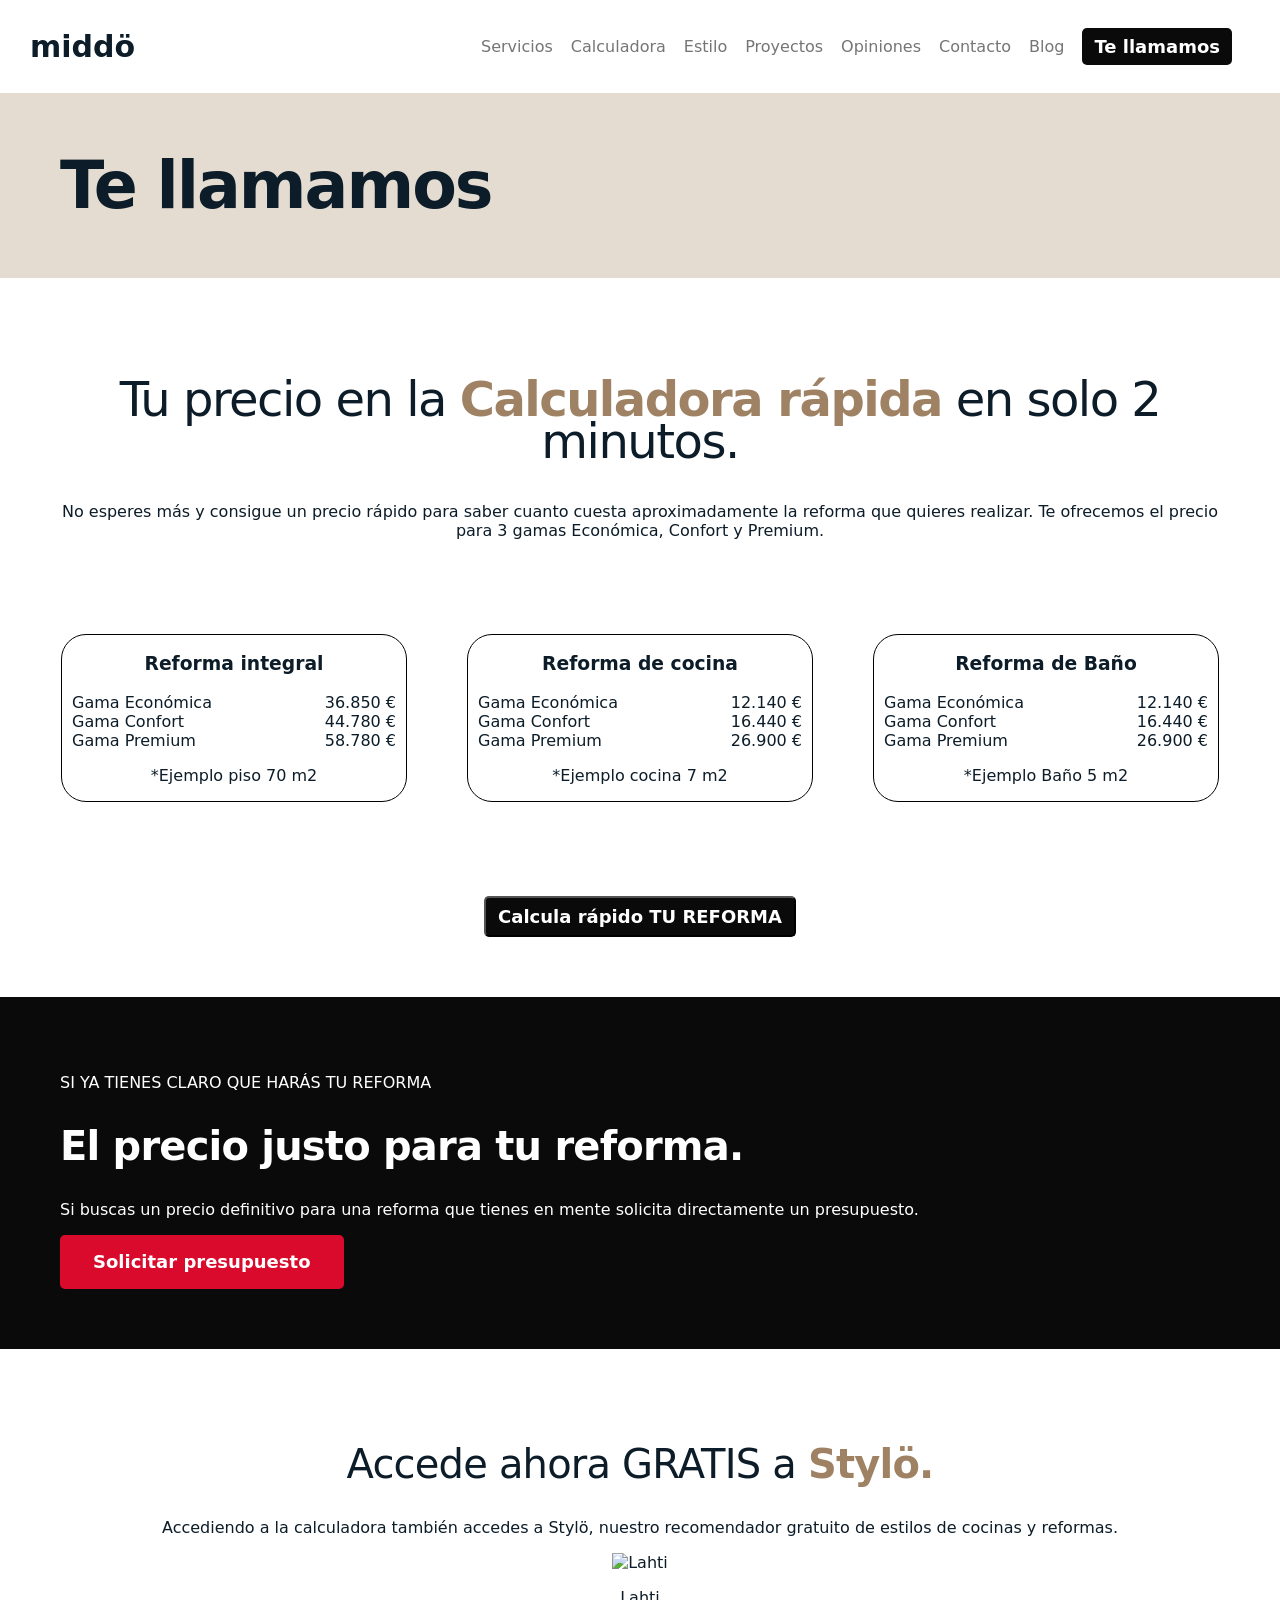
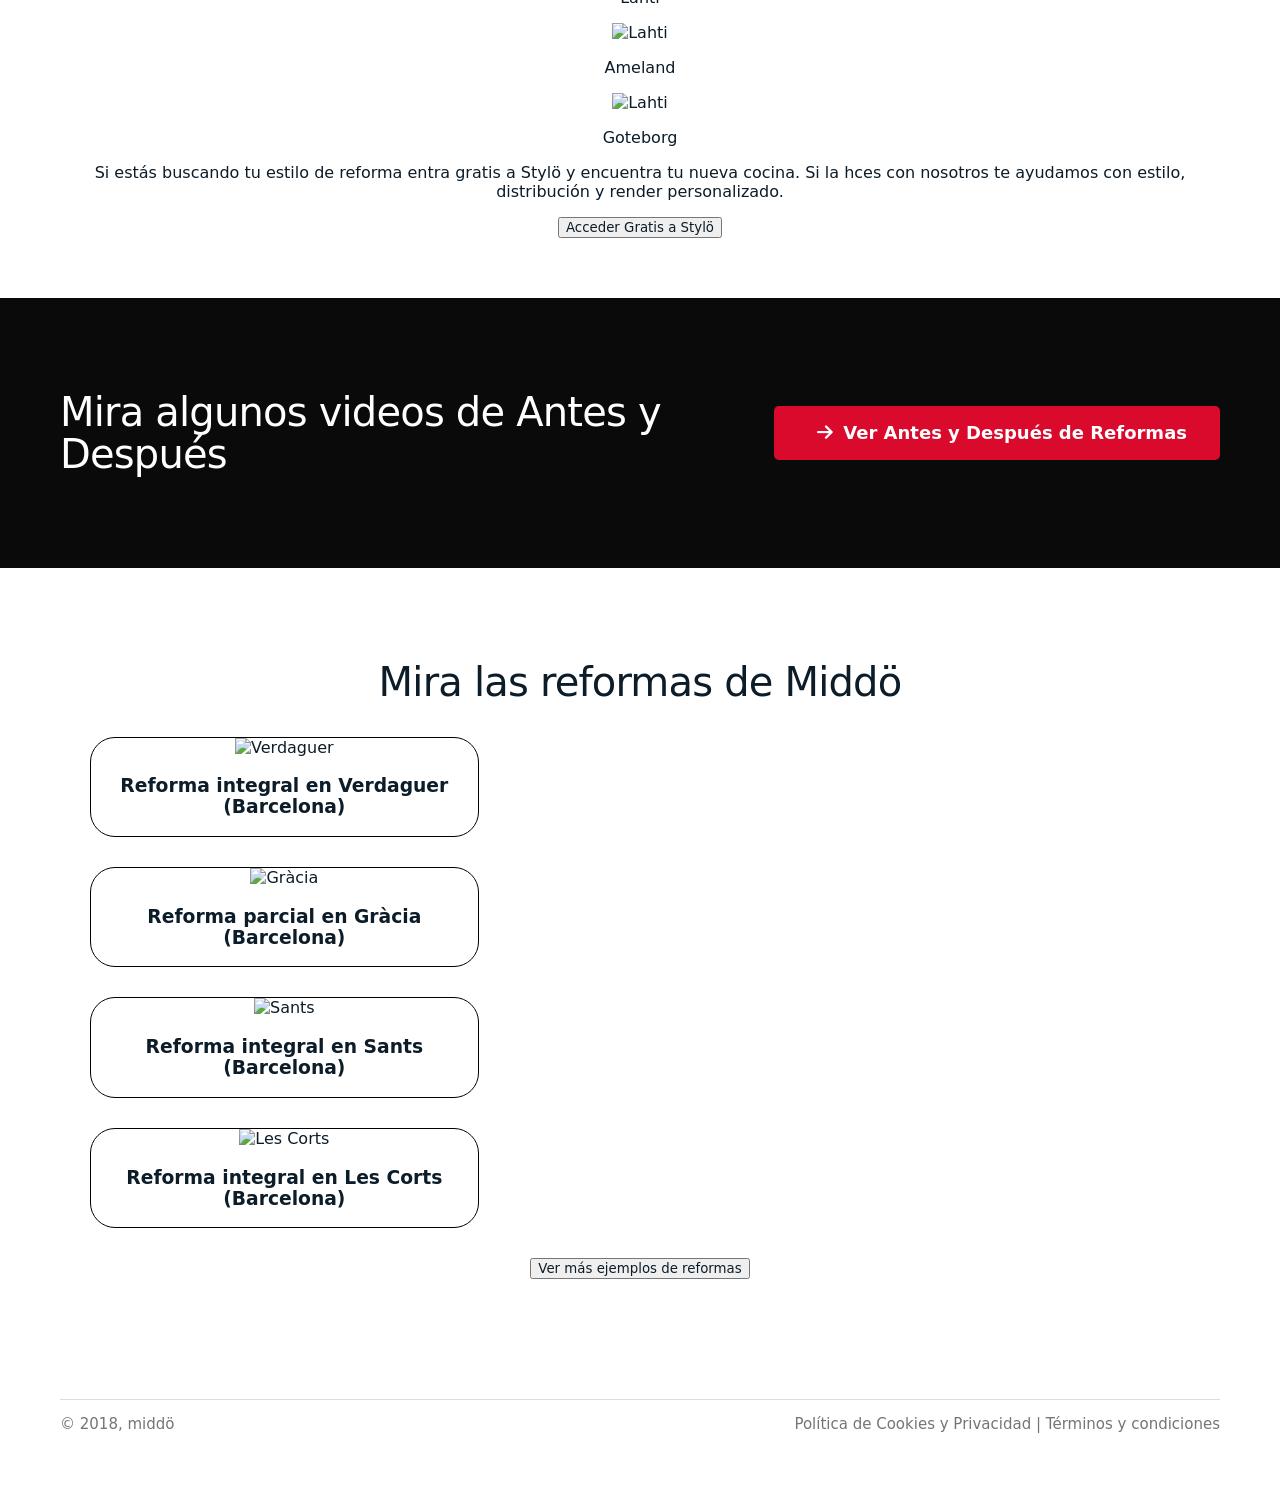
==== tellamamos.html @ 86a3809a "Commit 3" ====
<!DOCTYPE html>
<html lang="en">

<head>
    <meta charset="UTF-8">
    <meta name="viewport" content="width=device-width, initial-scale=1.0">
    <title>Middö</title>

    <link rel="stylesheet" href="https://cdnjs.cloudflare.com/ajax/libs/font-awesome/6.7.2/css/all.min.css">

    <link rel="stylesheet" href="style.css">

</head>

<body>
    <div id="popup" class="popup hidden">
        <div class="popup-content">
            <h5>Recibe ahora por mensaje acceso a Calculadora <span>Rápida</span></h5>
            
                <form>
                    <input type="text" placeholder="Nombre">
                    <input type="text" placeholder="Teléfono">
                    <select name="" id="" >
                        <option value="adsf">Selecciona tipo de reforma</option>
                        <option value="adsf">Selecciona tipo de reforma</option>
                        <option value="adsf">Selecciona tipo de reforma</option>
                    </select>
                    <select name="" id="" >
                        <option value="adsf">Previsión de reforma</option>
                        <option value="adsf">Selecciona tipo de reforma</option>
                        <option value="adsf">Selecciona tipo de reforma</option>
                    </select>
                    <select name="" id="" >
                        <option value="adsf">Provincia de la reforma</option>
                        <option value="adsf">Selecciona tipo de reforma</option>
                        <option value="adsf">Selecciona tipo de reforma</option>
                    </select>
                    <input type="text" placeholder="Teléfono">
                    <select name="" id="" >
                        <option value="adsf">Selecciona tipo de reforma</option>
                        <option value="adsf">Selecciona tipo de reforma</option>
                        <option value="adsf">Selecciona tipo de reforma</option>
                    </select>
                    <select name="" id="" >
                        <option value="adsf">Selecciona tipo de reforma</option>
                        <option value="adsf">Selecciona tipo de reforma</option>
                        <option value="adsf">Selecciona tipo de reforma</option>
                    </select>
                </form>
            
            <div class="checkbox">
                <input type="checkbox" name="politica" id="" value=""><label for="politica">Acepto la política de privacidad</label>
            </div>
            <button class="btn btn-red">Acceder a calculadora</button>
        </div>
    </div>
    <header>
        <div class="desktop">
            <a href="/index.html">middö</a>
            <div class="nav">
                <nav>
                    <ul>
                        <li>Servicios</li>
                        <li >Calculadora</li>
                        <li>Estilo</li>
                        <li>Proyectos</li>
                        <li>Opiniones</li>
                        <li>Contacto</li>
                        <li>Blog</li>
                    </ul>
                </nav>
                <a class="btn btn-nav" href="tellamamos.html">Te llamamos</a>
            </div>
        </div>
        <div class="mobile">
            <i class="fa-solid fa-bars"></i>
            <a href="#">middö</a>
            <div class="nav">
                <a class="btn">Te llamamos</a>
            </div>
        </div>
    </header>
    <main>
        <section id="titulo" class="contenido">
            <h1>Te llamamos</h1>
        </section>

        <section class="contenido calculadora">
            <h2>Tu precio en la <span>Calculadora rápida</span> en solo 2 minutos.</h2>
            <p>No esperes más y consigue un precio rápido para saber cuanto cuesta aproximadamente la reforma que
                quieres realizar. Te ofrecemos el precio para 3 gamas Económica, Confort y Premium.</p>

            <!-- Tarjetas originales son una imagen -->
            <div class="cards">
                <div class="card-reforma">
                    <h3>Reforma integral</h3>
                    <div class="row">
                        <div class="col">Gama Económica</div>
                        <div class="col">36.850 €</div>
                    </div>
                    <div class="row">
                        <div class="col">Gama Confort</div>
                        <div class="col">44.780 €</div>
                    </div>
                    <div class="row">
                        <div class="col">Gama Premium</div>
                        <div class="col">58.780 €</div>
                    </div>
                    <p>*Ejemplo piso 70 m2</p>
                </div>

                <div class="card-reforma">
                    <h3>Reforma de cocina</h3>
                    <div class="row">
                        <div class="col">Gama Económica</div>
                        <div class="col">12.140 €</div>
                    </div>
                    <div class="row">
                        <div class="col">Gama Confort</div>
                        <div class="col">16.440 €</div>
                    </div>
                    <div class="row">
                        <div class="col">Gama Premium</div>
                        <div class="col">26.900 €</div>
                    </div>
                    <p>*Ejemplo cocina 7 m2</p>
                </div>

                <div class="card-reforma">
                    <h3>Reforma de Baño</h3>
                    <div class="row">
                        <div class="col">Gama Económica</div>
                        <div class="col">12.140 €</div>
                    </div>
                    <div class="row">
                        <div class="col">Gama Confort</div>
                        <div class="col">16.440 €</div>
                    </div>
                    <div class="row">
                        <div class="col">Gama Premium</div>
                        <div class="col">26.900 €</div>
                    </div>
                    <p>*Ejemplo Baño 5 m2</p>
                </div>
            </div>
            <button id="calculadora" class="btn" onclick="calcularReforma()">Calcula rápido TU REFORMA</button>
            <script>
                const popup = document.getElementById('popup');
                const btnCalculadora = document.getElementById('calculadora');

                btnCalculadora.addEventListener('click', () => {
                    popup.classList.remove('hidden');
                });

                popup.addEventListener( 'click', (event) => {
                    if (event.target === popup) {
                        popup.classList.add('hidden');
                    }
                });
            </script>
        </section>

        <section class="contenido presupuesto">
            <div class="precio-justo">
                <p>SI YA TIENES CLARO QUE HARÁS TU REFORMA</p>
                <h2>El precio justo para tu reforma.</h2>
            </div>
            <div class="solicitar-presupuesto">
                <p>Si buscas un precio definitivo para una reforma que tienes en mente solicita directamente un
                    presupuesto.</p>
                <button class="btn btn-red">Solicitar presupuesto</button>
            </div>
        </section>
        <section class="contenido acceso-stylo">
            <h2>Accede ahora GRATIS a <span>Stylö.</span></h2>

            <p>Accediendo a la calculadora también accedes a Stylö, nuestro recomendador gratuito de estilos de cocinas
                y reformas.</p>

            <div class="list-cards-stylo">
                <div class="card-stylo">
                    <img src="img.jpg" alt="Lahti">
                    <p>Lahti</p>
                </div>
                <div class="card-img-stylo">
                    <img src="img.jpg" alt="Lahti">
                    <p>Ameland</p>
                </div>
                <div class="card-img-stylo">
                    <img src="img.jpg" alt="Lahti">
                    <p>Goteborg</p>
                </div>
            </div>

            <p>Si estás buscando tu estilo de reforma entra gratis a Stylö y encuentra tu nueva cocina. Si la hces con
                nosotros te ayudamos con estilo, distribución y render personalizado.</p>

            <button>Acceder Gratis a Stylö</button>
        </section>

        <section class="contenido antes-despues">
            <h2>Mira algunos videos de Antes y Después</h2>
            <button class="btn btn-red"><i aria-hidden="true" class="fas fa-arrow-right"></i>Ver Antes y Después de Reformas</button>
        </section>

        <section class="contenido reformas-middo">
            <h2>Mira las reformas de Middö</h2>
            <div class="list-cards-reformas">
                <div class="card-reforma">
                    <img src="img.jpg" alt="Verdaguer">
                    <h3>Reforma integral en Verdaguer (Barcelona)</h3>
                </div>
                <div class="card-reforma">
                    <img src="img.jpg" alt="Gràcia">
                    <h3>Reforma parcial en Gràcia (Barcelona)</h3>
                </div>
                <div class="card-reforma">
                    <img src="img.jpg" alt="Sants">
                    <h3>Reforma integral en Sants (Barcelona)</h3>
                </div>
                <div class="card-reforma">
                    <img src="img.jpg" alt="Les Corts">
                    <h3>Reforma integral en Les Corts (Barcelona)</h3>
                </div>
            </div>
            <button>Ver más ejemplos de reformas</button>
        </section>
    </main>
    <footer class="contenido">
        <div class="site-footer">
            <p>&copy; 2018, middö</p>
            <p><a href="#">Política de Cookies y Privacidad</a> | <a href="#">Términos y condiciones</a></p>
        </div>
    </footer>
</body>

</html>
---- style.css ----
* {
    font-family: "Space Grotesk Bold", system-ui, -apple-system, BlinkMacSystemFont, 'Segoe UI', Roboto, Oxygen, Ubuntu, Cantarell, 'Open Sans', 'Helvetica Neue', sans-serif;
    animation: ale 0s;
    color: #0c1c28;
}

body {
    margin: 0 auto;
}

.contenido {
    padding: 20px;
    box-sizing: border-box;
    text-align: center;
}


header .mobile {
    display: none;
}

header .desktop {
    display: flex;
    text-align: center;
    align-items: center;
    justify-content: space-between;
    margin: 10px 30px;
}



a {
    font-family: "Space Grotesk Bold", system-ui, -apple-system, BlinkMacSystemFont, 'Segoe UI', Roboto, Oxygen, Ubuntu, Cantarell, 'Open Sans', 'Helvetica Neue', sans-serif;
    text-decoration: none;
    font-weight: 700;
    font-size: 30px;
}

nav {
    display: flex;
}

.nav {
    display: flex;
    text-align: center;
    align-items: center;
    justify-content: left;
    margin: 0;
}

.btn {
    background-color: #0a0a0a;
    color: #FFFFFF;
    min-height: 20px;
    border-radius: 5px;
    text-align: center;
    padding: 8px 12px;
    font-size: 18px;
    display: inline-block;
    font-weight: 700;
}

.btn-nav {
    margin: 18px;
}

.btn-red {
    max-width: 100%;
    background-color: #d90a2c;
    border: #d90a2c solid;
    padding: 15px 30px;
    display: inline-block;
    line-height: 1;
    white-space: nowrap;
}

#titulo {
    background-color: #e4dcd1;
    text-align: left;
    overflow: hidden;
}

#titulo p {
    margin: 5px;

    animation: encabezado 2s;
}

h1 {
    font-size: 65px;
    line-height: 65px;
    letter-spacing: -2px;
    font-weight: 700;
    margin: 0 auto;

    animation: encabezado 2s;
}

h2 {
    font-size: 40px;
    line-height: 42px;
    letter-spacing: -0.8px;
    font-weight: 400;
}

h5 {
    font-size: 16px;
}

ul,
li {
    display: flex;
    gap: 18px;
    font-size: 16px;
    color: #0a0a0a;
    font-weight: 500;
}

span {
    color: #9f8264;
    font-weight: 700;
}

.calculadora {
    text-align: center;
}

.calculadora h2 {
    font-size: 3rem;
    text-align: center;
    font-weight: 400;
    letter-spacing: -1.5px;
}

.row {
    display: flex;
    justify-content: space-between;
    margin: 0 5vw;
}

.cards {
    display: flex;
    flex-direction: column;
}

.card-reforma {
    border: 1px solid black;
    border-radius: 25px;
    margin: 30px;
    text-align: center;
}

.card-reforma ul li {
    flex-wrap: wrap;
    list-style: none;
    font-weight: 10;
    margin: 0;
    padding: 0;
    flex: 0 0 50%;
    max-width: 50%;
}

.card-reforma ul li p {
    margin: 0;
    padding: 0;

}

.popup {
    position: fixed;
    inset: 0px;
    background-color: #00000099;
    backdrop-filter: blur(5px);

    display: flex;
    justify-content: center;
    align-items: center;

    z-index: 1;

}

.hidden {
    display: none;
}

.popup-content {
    background: #FFFFFF;
    padding: 20px;
    width: 250px;
}

form {
    display: flex;
    flex-wrap: wrap;
    gap: 10px;
}

input,
select {
    flex: 1 1 calc(50% - 10px);
    box-sizing: border-box;
    padding: 4px 12px;
}

.checkbox {
    margin: 10px 0;
}

.presupuesto {
    background-color: #0a0a0a;
    color: #FFFFFF !important;
    text-align: left;
}

.precio-justo p,
.solicitar-presupuesto p {
    color: #FFFFFF;
}

.precio-justo h2 {
    color: #FFFFFF;
    font-weight: 700;
}

.antes-despues {
    max-width: 100%;
    background-color: #0a0a0a;
    display: flex;
    justify-content: space-between;
    align-items: center;
    padding: 1rem;
}

.antes-despues h2 {
    color: #FFFFFF;
    text-align: left;

}

.antes-despues i {
    color: #FFFFFF;
    padding: 0 10px;
}

@keyframes ale {
    0% {
        opacity: 0;
    }
}

@keyframes encabezado {
    from {
        transform: translate(100%);
    }

    to {
        transform: translate(0%);
    }
}











/* ---  */
@media (max-width: 768px) {
    header .mobile {
        display: flex;
        text-align: center;
        align-items: center;
        justify-content: space-between;
        margin: 10px 30px;
    }

    header .desktop {
        display: none;
    }

    .antes-despues {
        flex-direction: column;
    }

    .antes-despues h2 {
        text-align: center;
    }

    .btn-red {
        white-space: wrap;
    }
}

@media (min-width: 768px) {

    nav li {
        color: #757575;
    }

    nav li:hover {
        color: #cbbba2;
        cursor: pointer;
    }

    .contenido {
        padding: 60px;
    }

    .popup-content {
        width: 600px;
    }

    .row {
        display: flex;
        justify-content: space-between;
        margin: 0;
    }

    .col {
        margin: 0 10px;
    }

    .cards {
        flex-direction: row;
        justify-content: center;
        margin: 5vw
    }

    .card-reforma {
        border: 1px solid black;
        border-radius: 25px;
        margin: 30px;
        text-align: center;
        flex: 0 0 33.333333%;
        max-width: 33.333333%;
    }

    footer .site-footer {
        display: flex;
        justify-content: space-between;
        align-items: center;
        border-top: #e4dcd1 solid 1px;
    }

    footer a,
    footer p {
        color: #757575;
        font-size: 15px;
        font-weight: 400;

        transition: .3s;
    }

    footer a:hover {
        color: #cbbba2;
    }
}
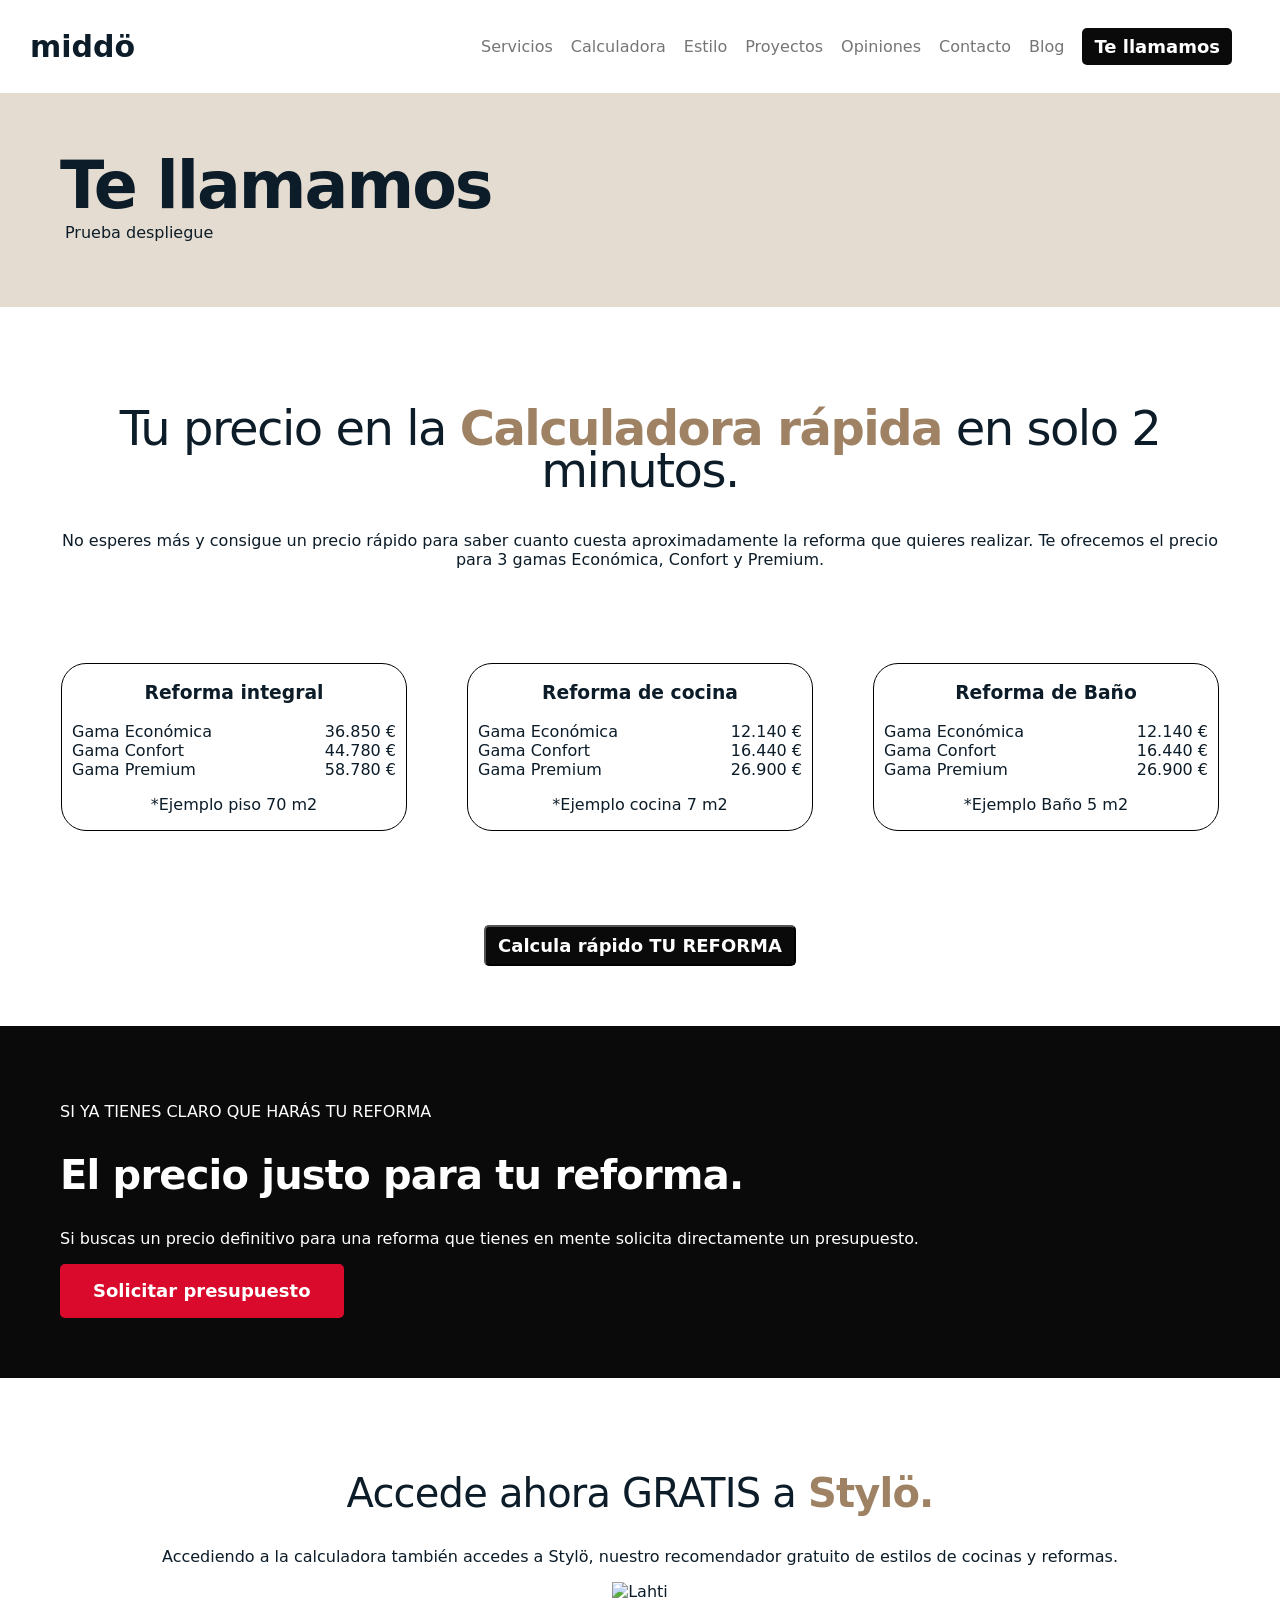
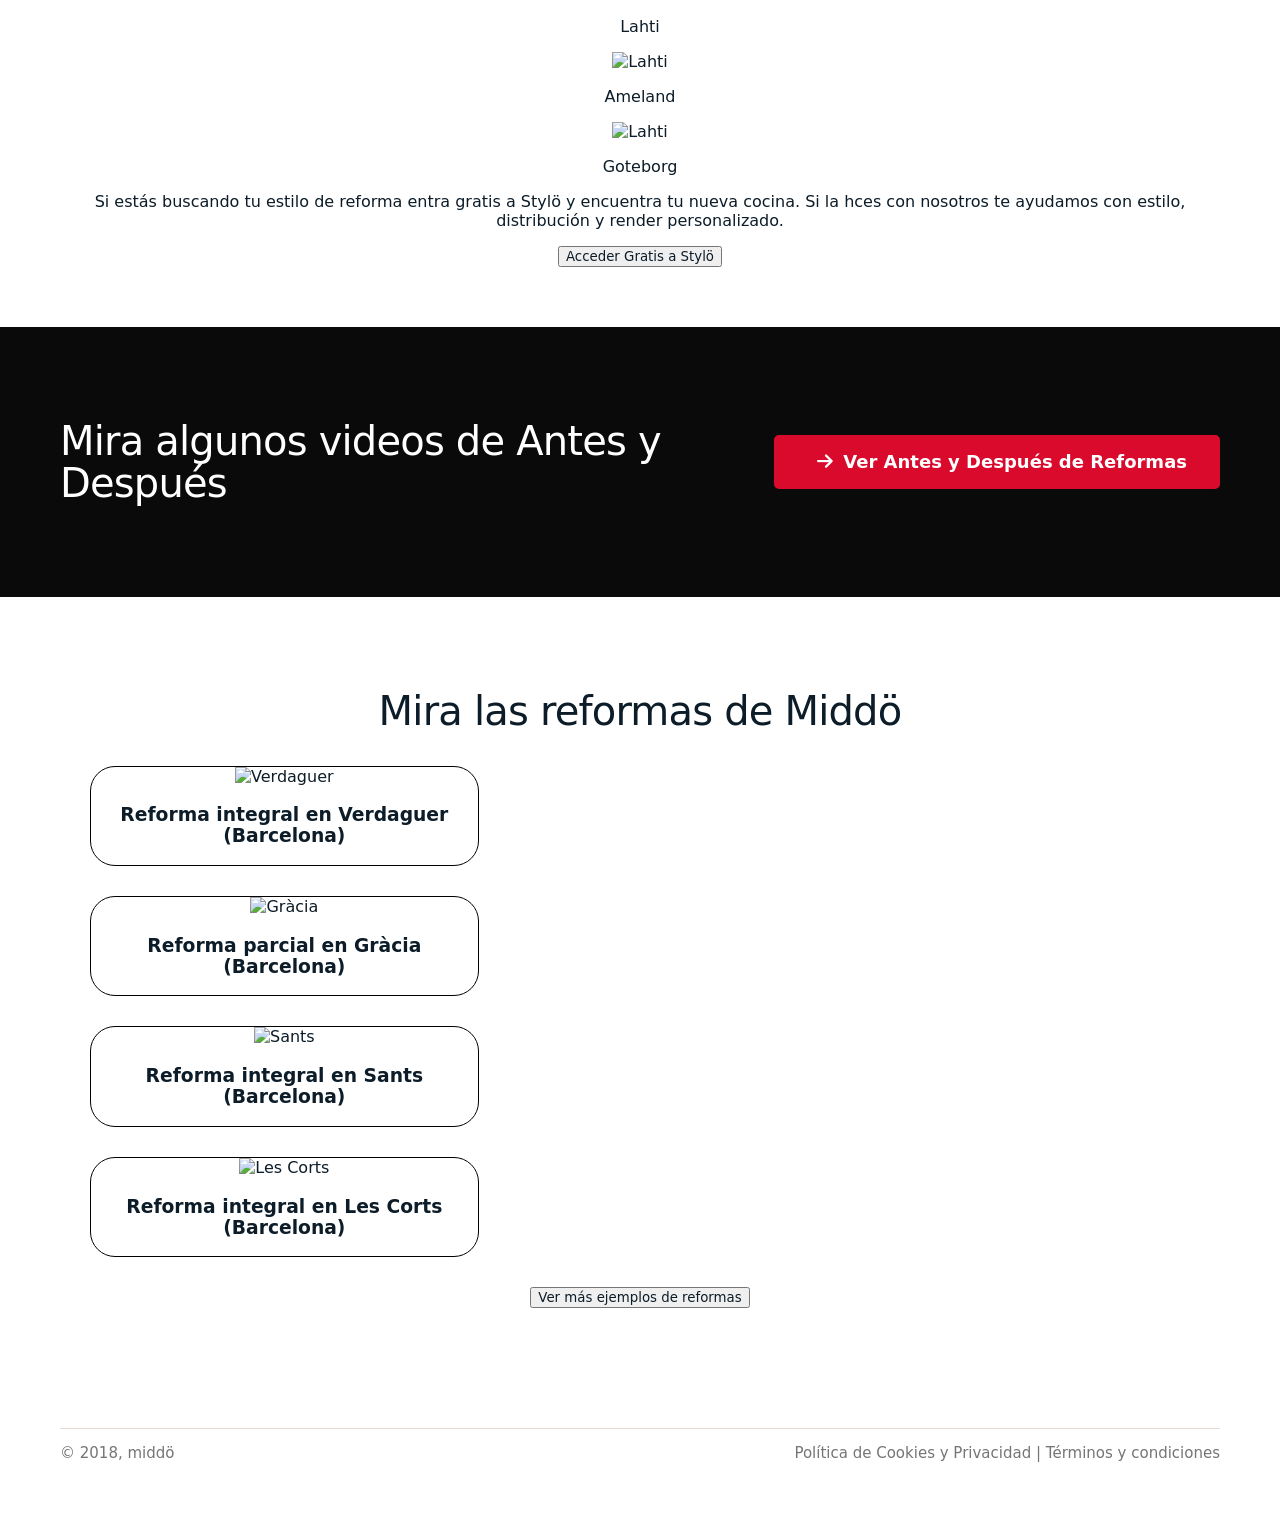
==== commit b01607b4: "Commit 4" ====
--- a/tellamamos.html
+++ b/tellamamos.html
@@ -83,6 +83,7 @@
     <main>
         <section id="titulo" class="contenido">
             <h1>Te llamamos</h1>
+            <p>Prueba despliegue</p>
         </section>
 
         <section class="contenido calculadora">
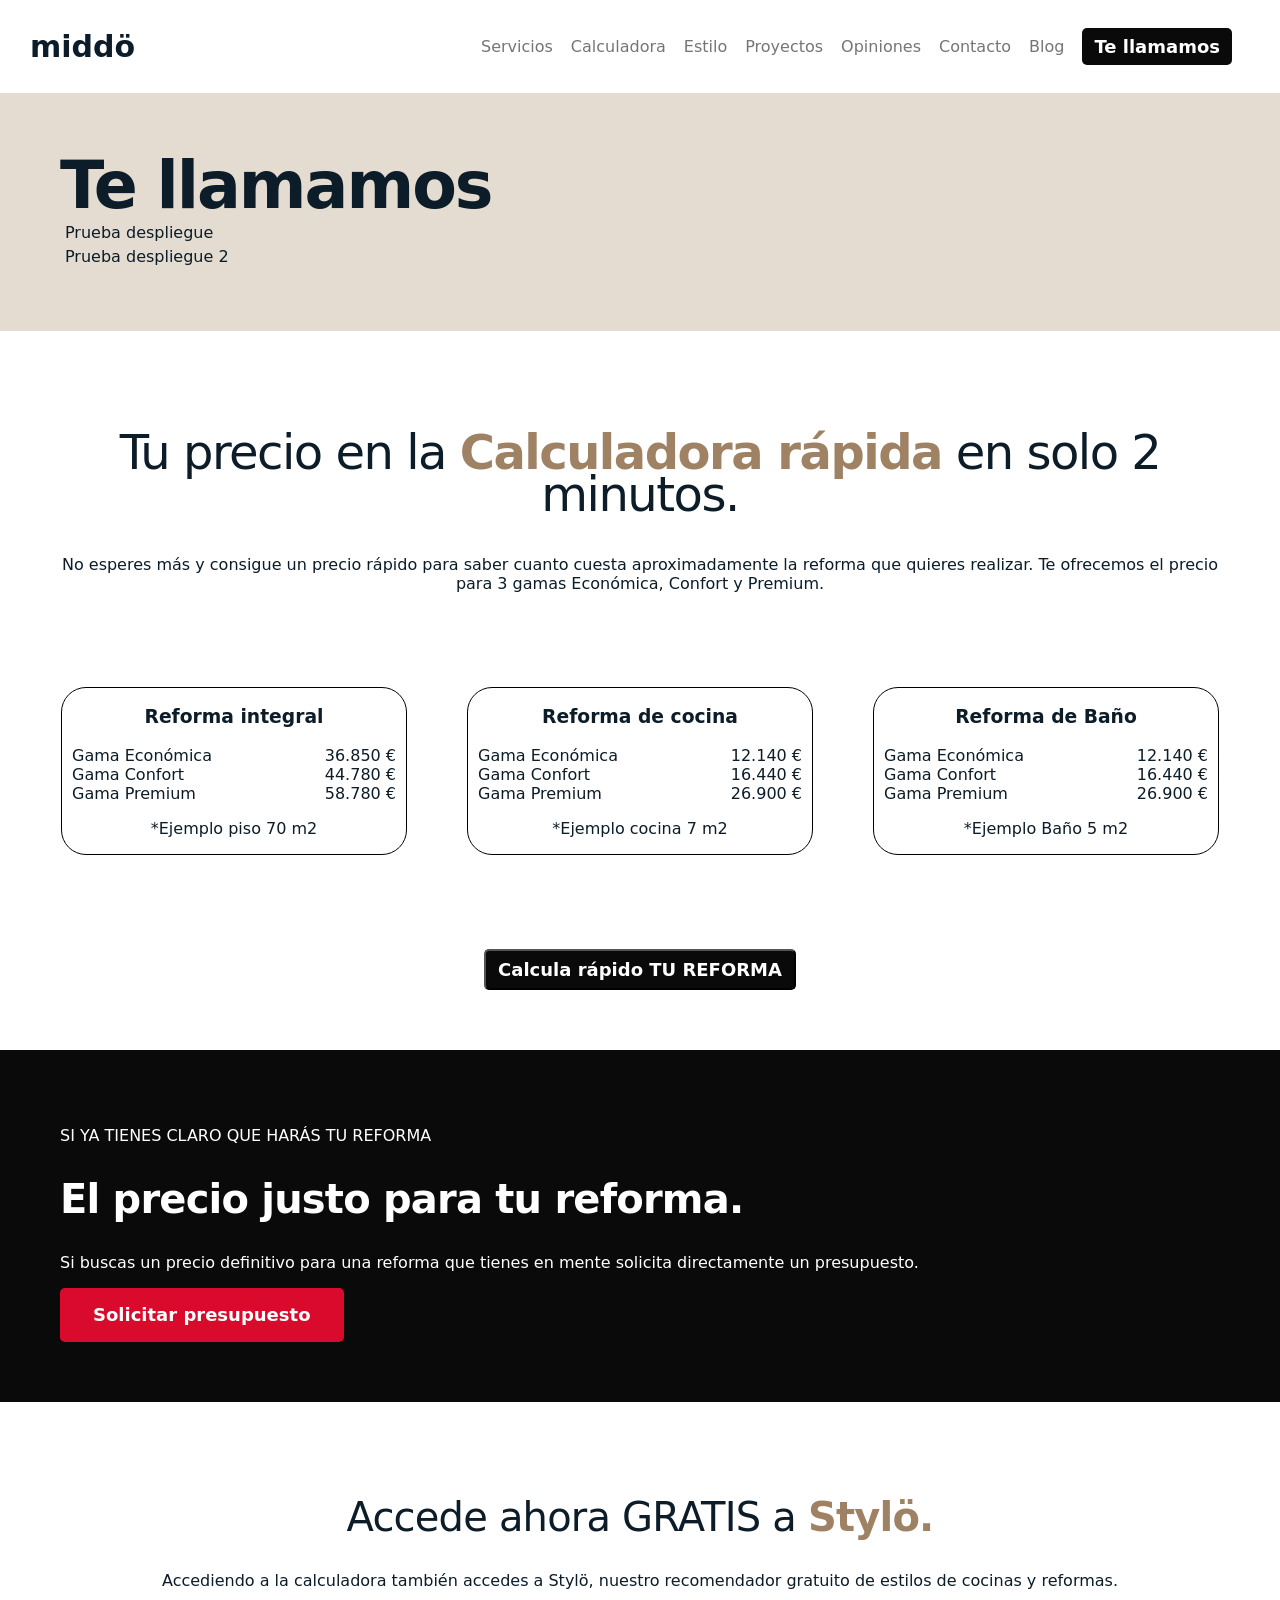
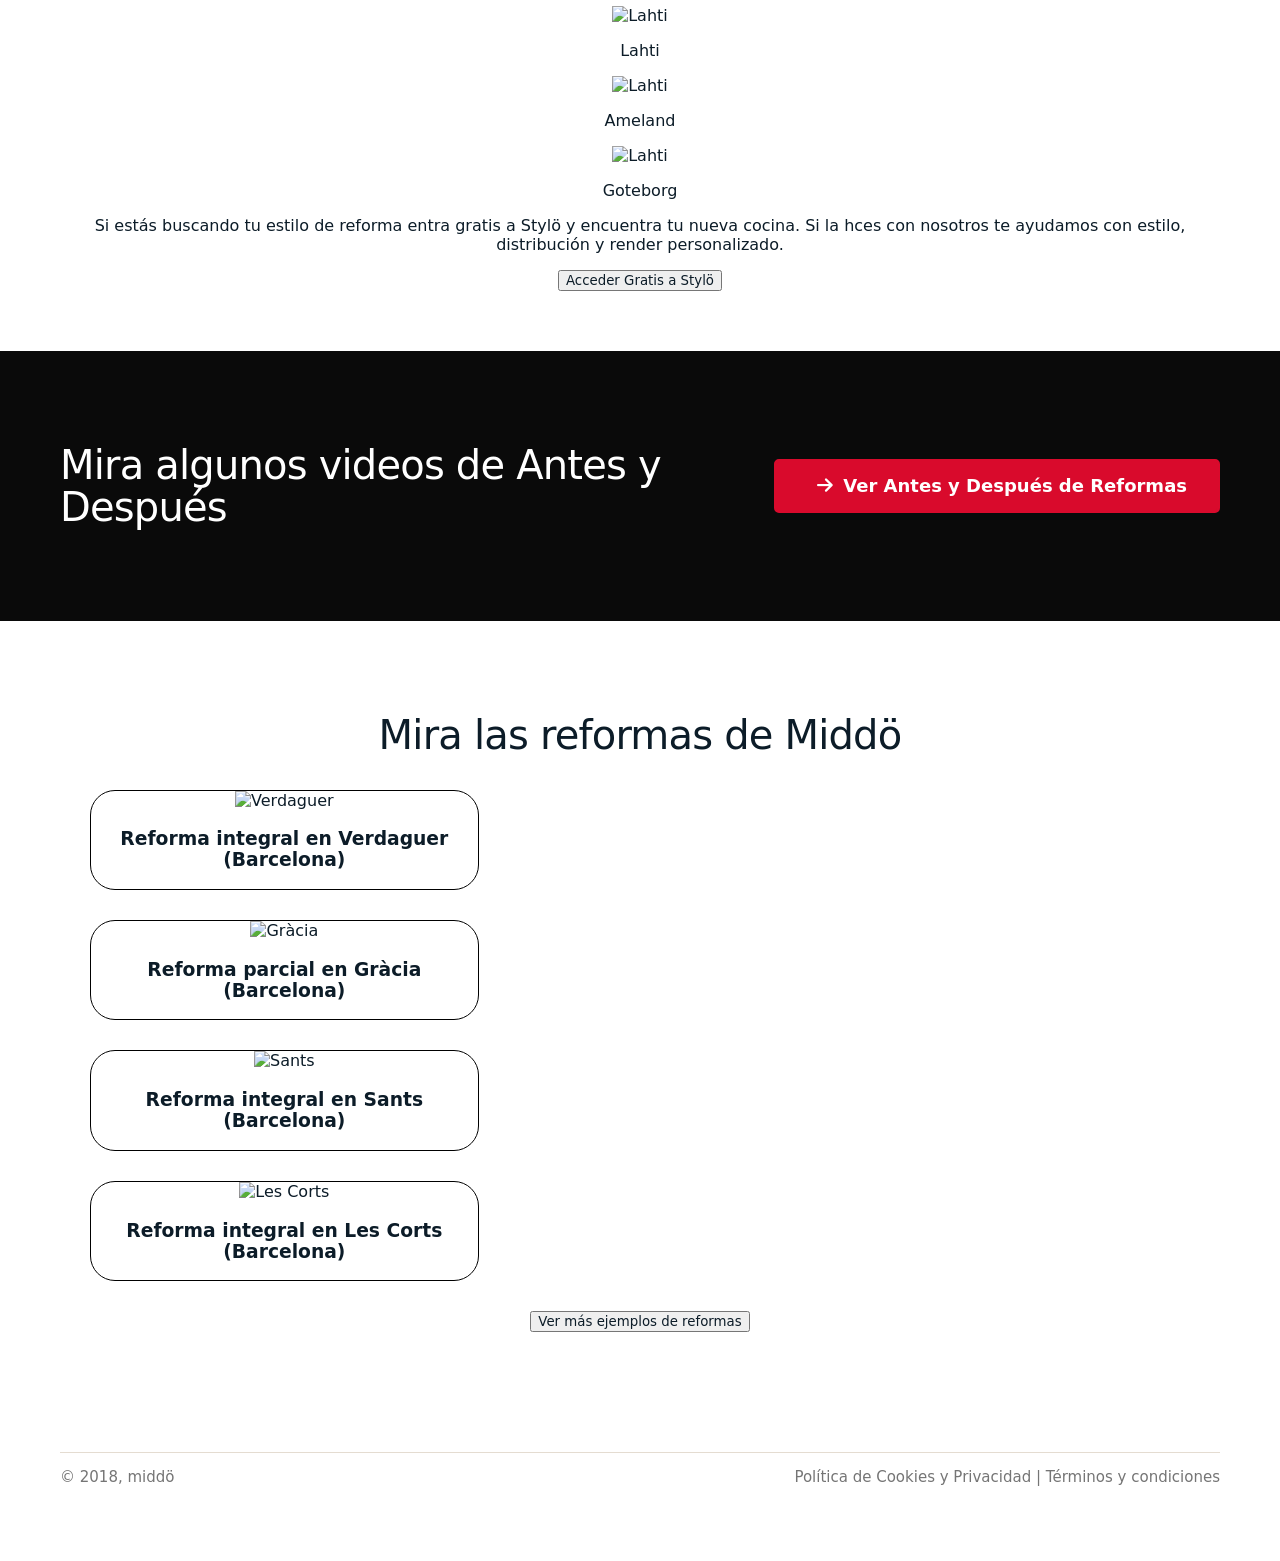
==== commit f097d9a6: "Commit 5" ====
--- a/tellamamos.html
+++ b/tellamamos.html
@@ -84,6 +84,7 @@
         <section id="titulo" class="contenido">
             <h1>Te llamamos</h1>
             <p>Prueba despliegue</p>
+            <p>Prueba despliegue 2</p>
         </section>
 
         <section class="contenido calculadora">
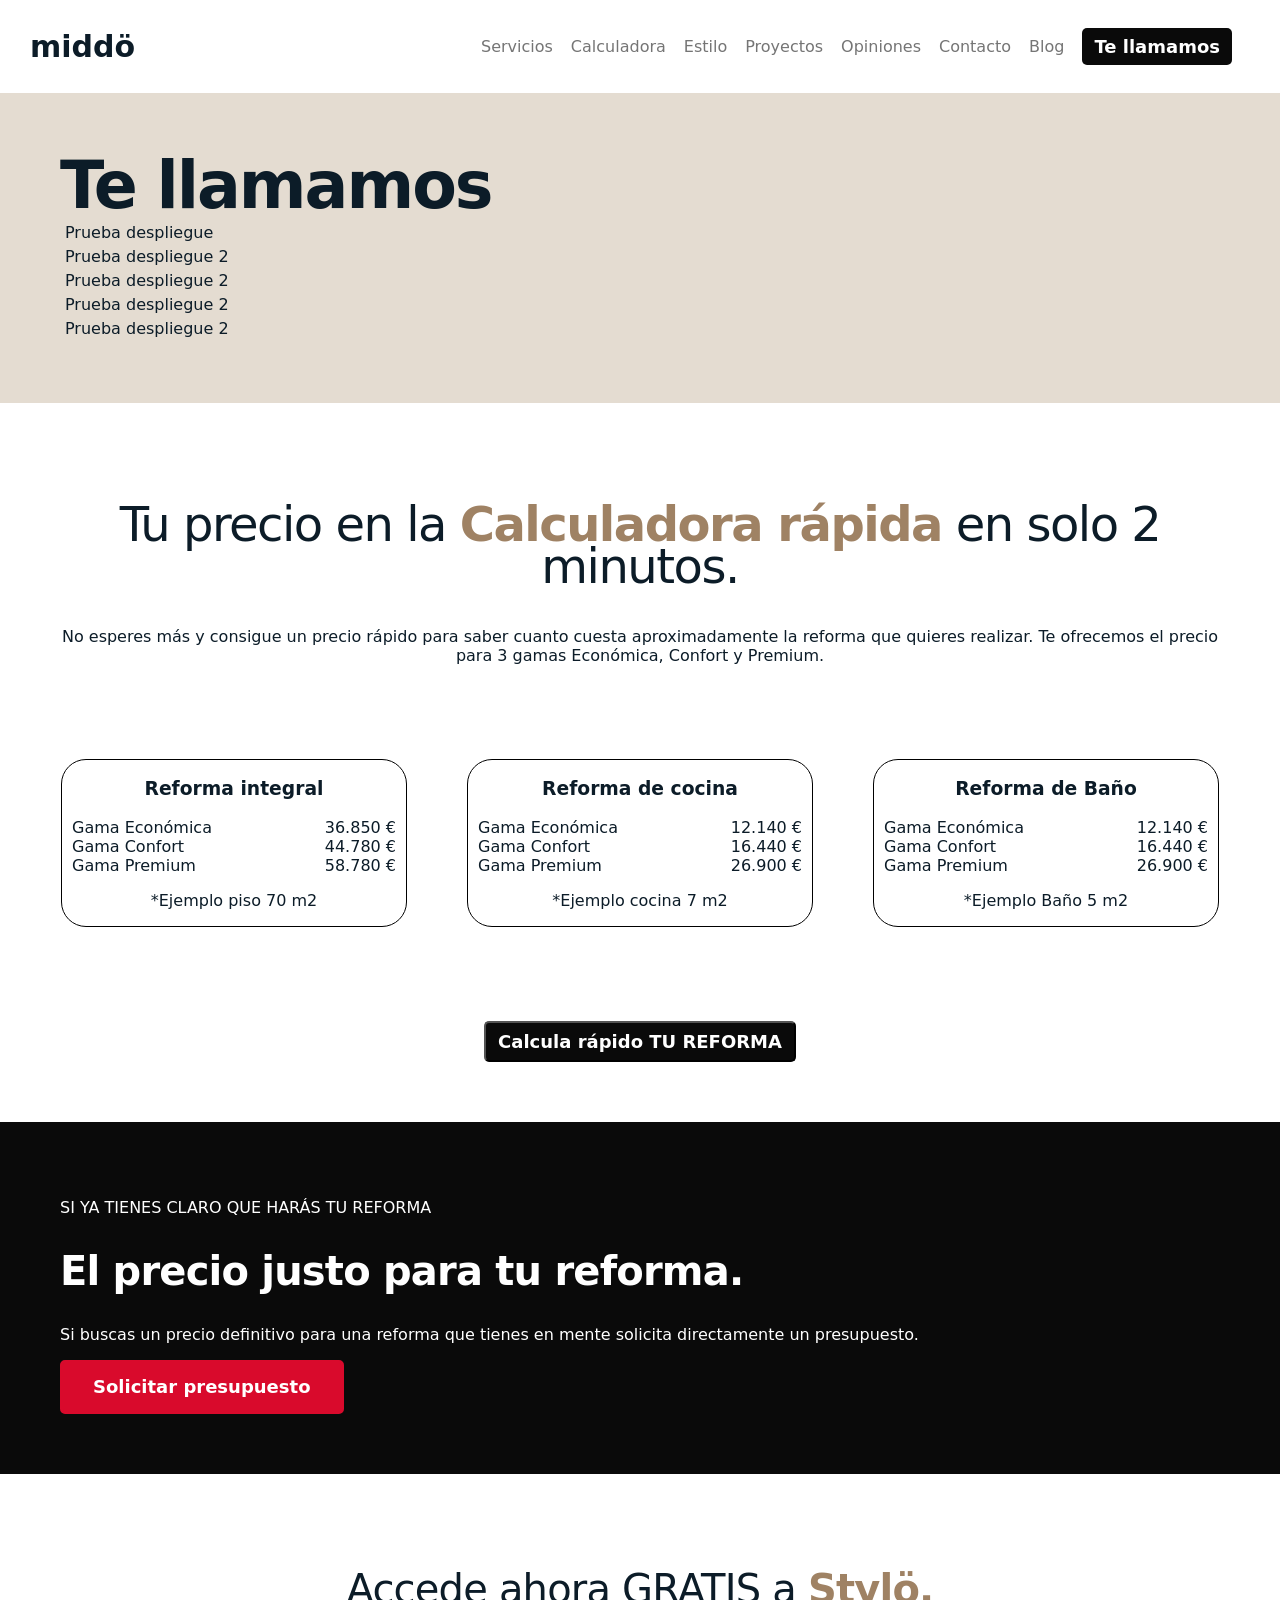
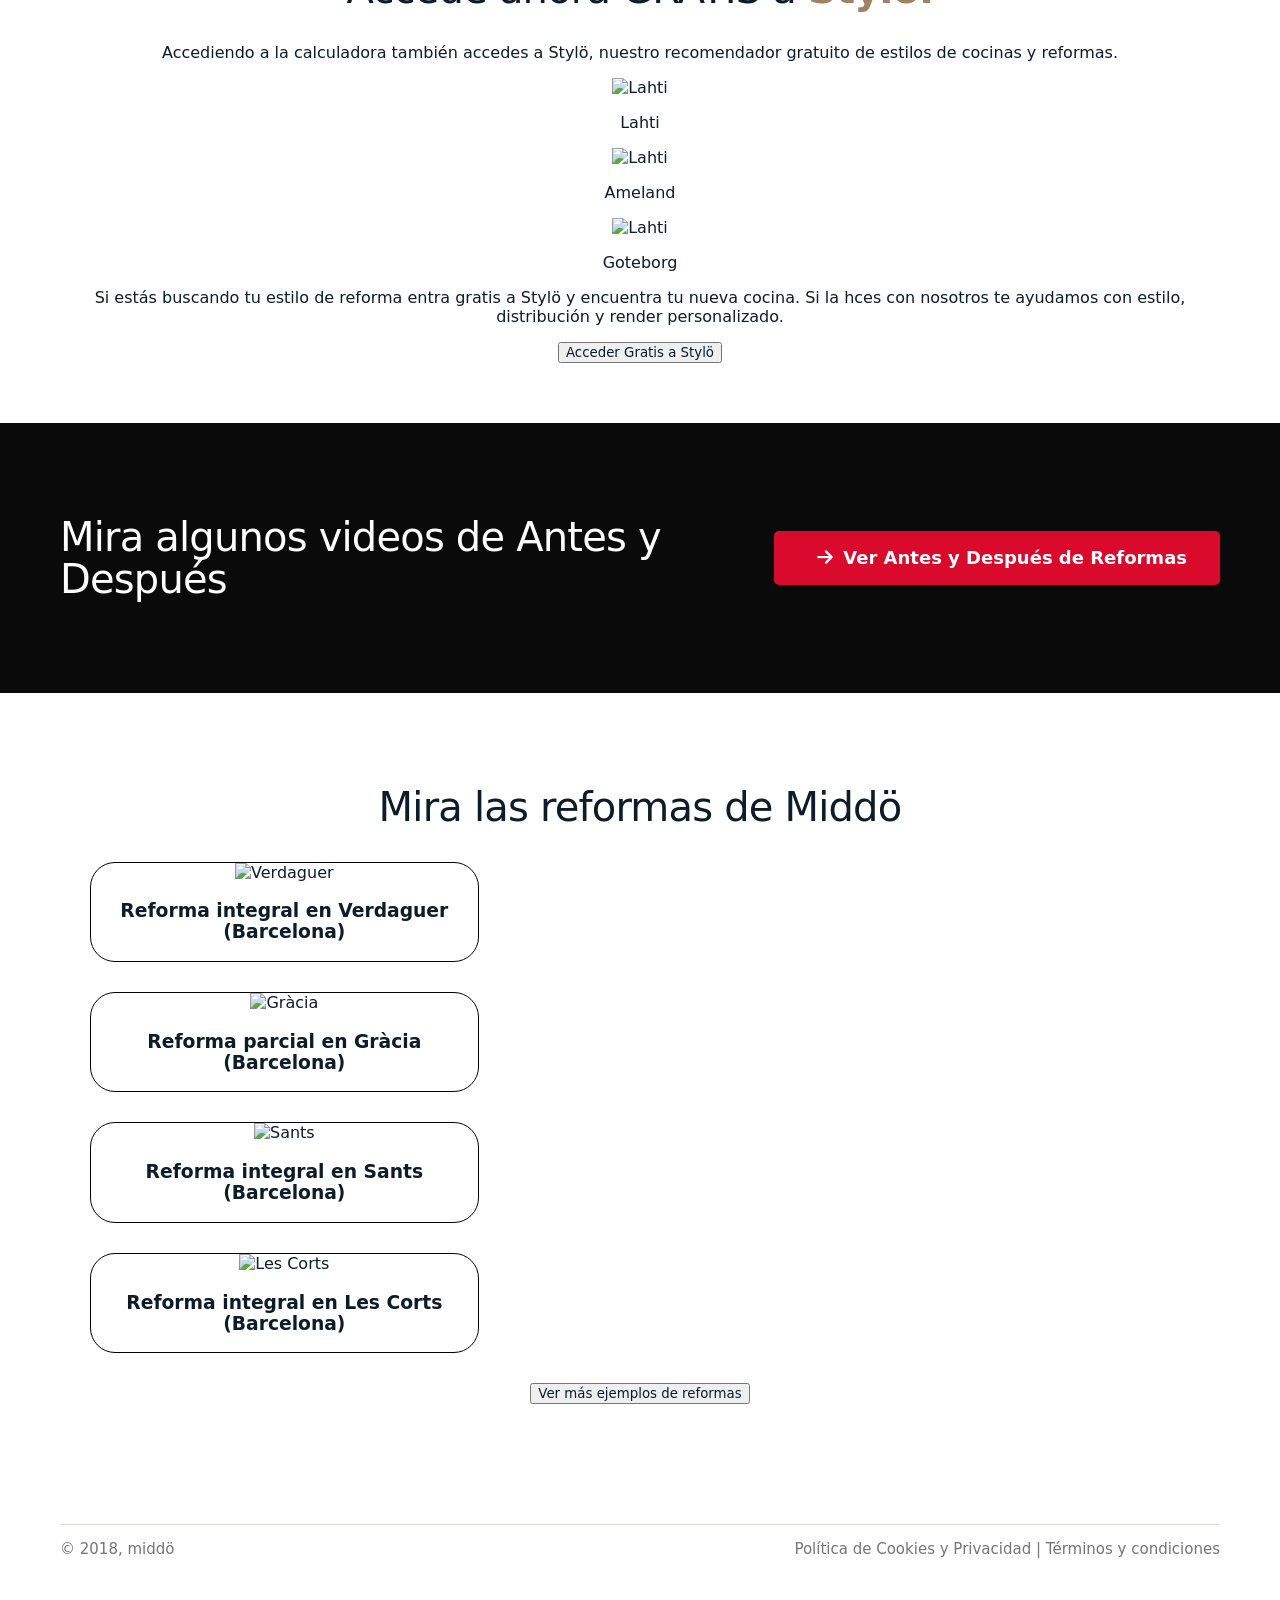
==== commit ff10c556: "Commit 6" ====
--- a/tellamamos.html
+++ b/tellamamos.html
@@ -85,6 +85,9 @@
             <h1>Te llamamos</h1>
             <p>Prueba despliegue</p>
             <p>Prueba despliegue 2</p>
+            <p>Prueba despliegue 2</p>
+            <p>Prueba despliegue 2</p>
+            <p>Prueba despliegue 2</p>
         </section>
 
         <section class="contenido calculadora">
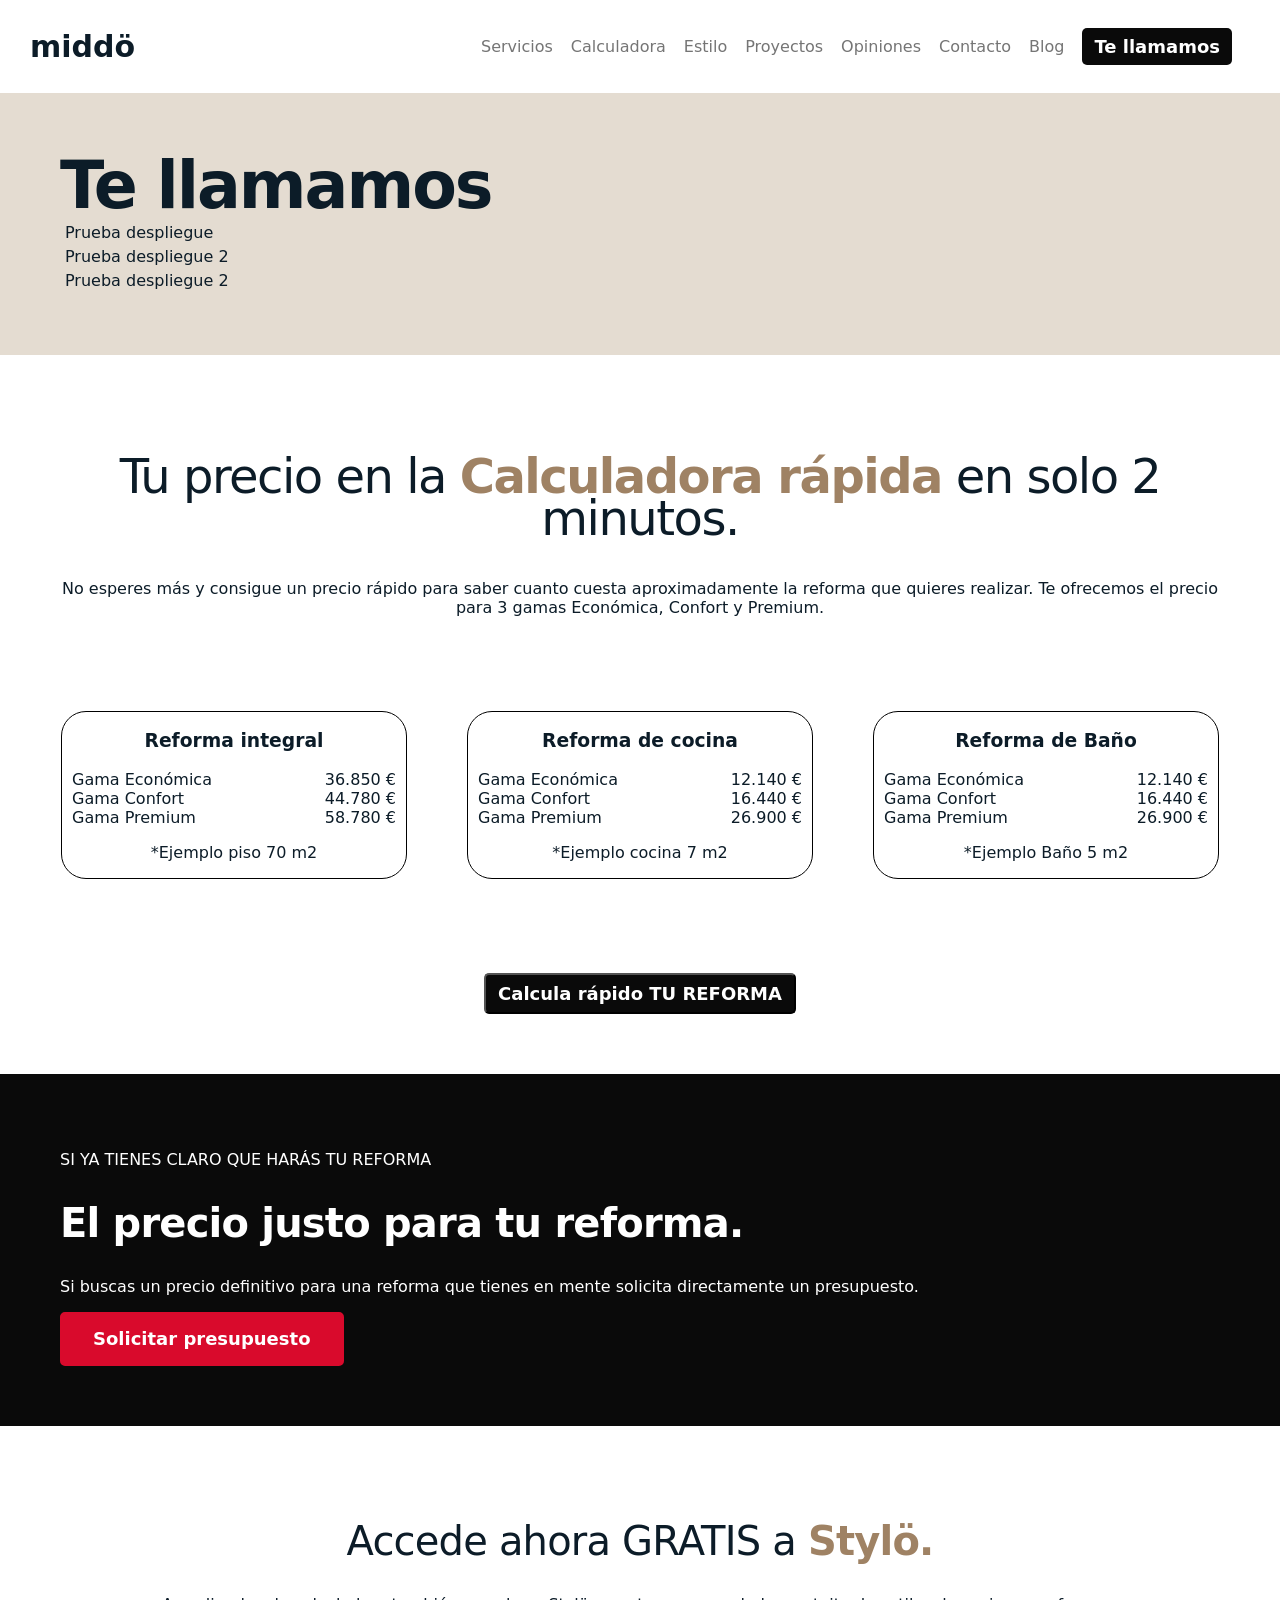
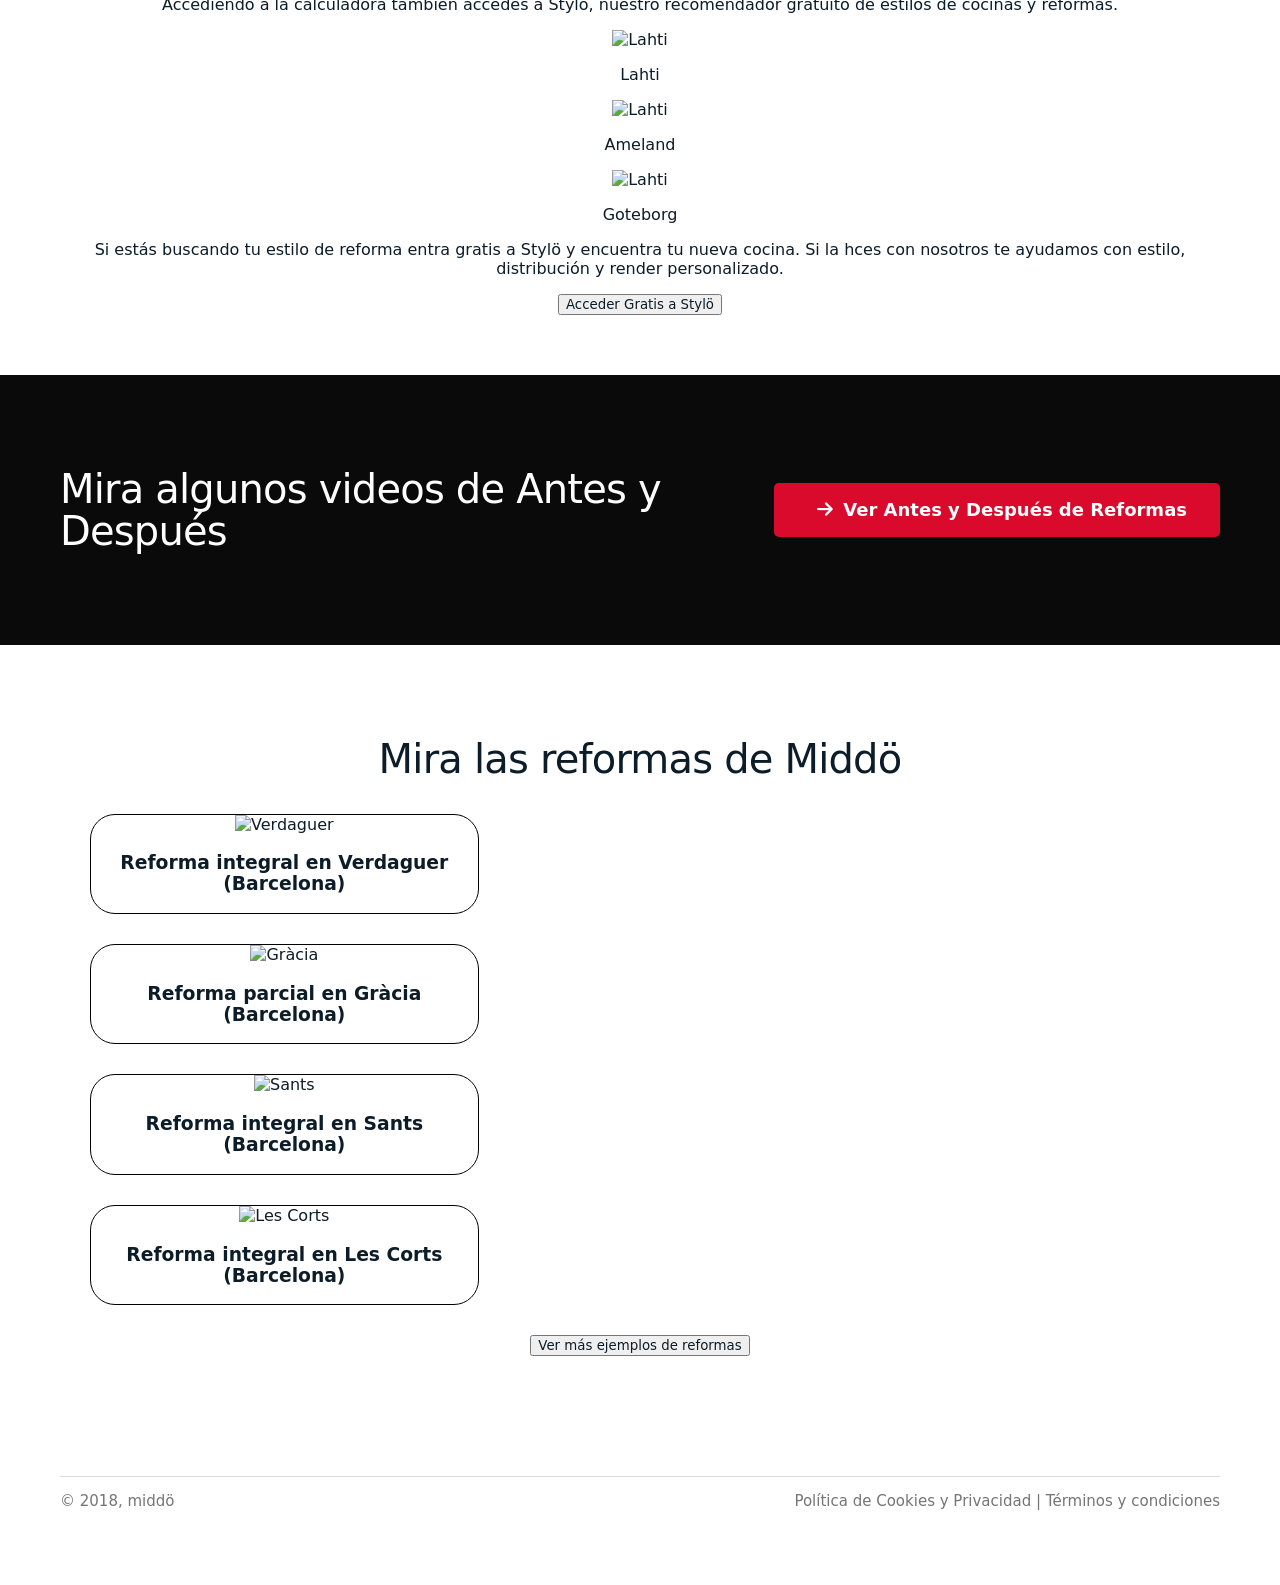
==== commit 9194a6ee: "Commit 7" ====
--- a/tellamamos.html
+++ b/tellamamos.html
@@ -86,8 +86,6 @@
             <p>Prueba despliegue</p>
             <p>Prueba despliegue 2</p>
             <p>Prueba despliegue 2</p>
-            <p>Prueba despliegue 2</p>
-            <p>Prueba despliegue 2</p>
         </section>
 
         <section class="contenido calculadora">
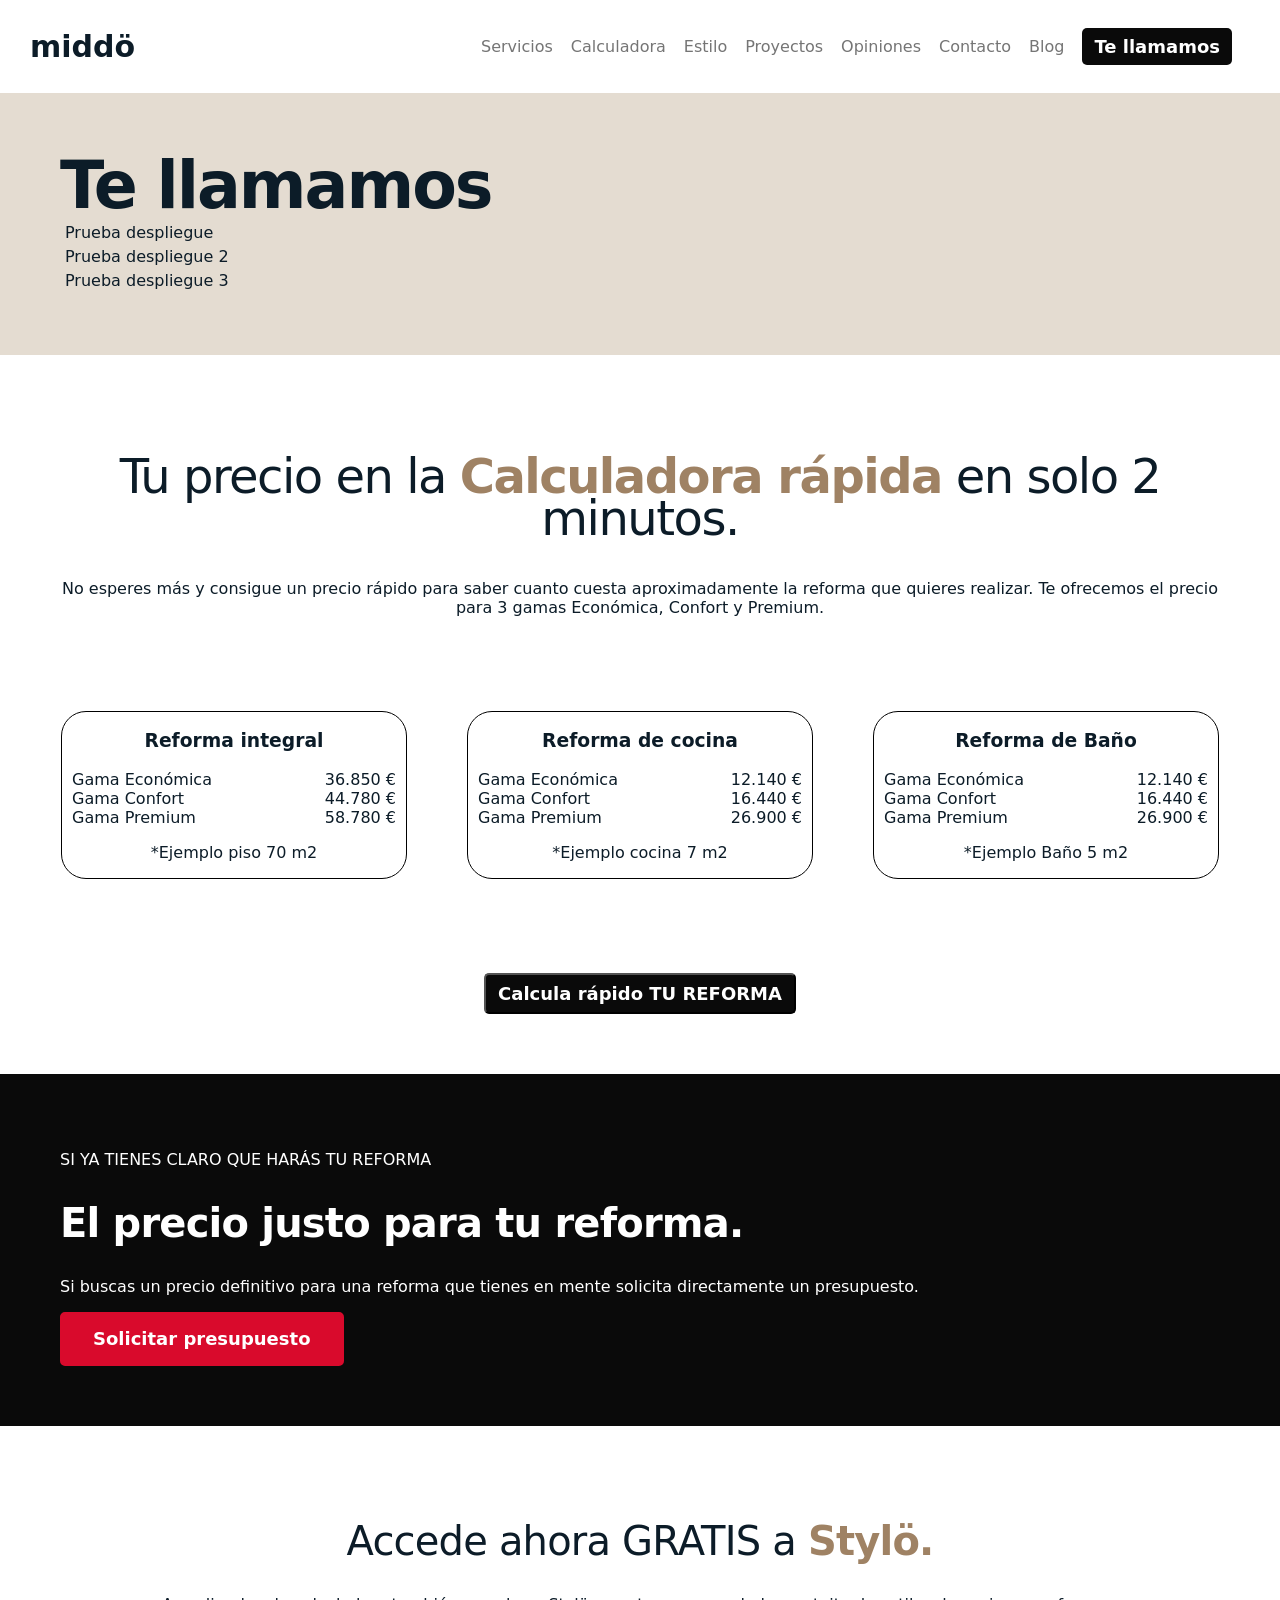
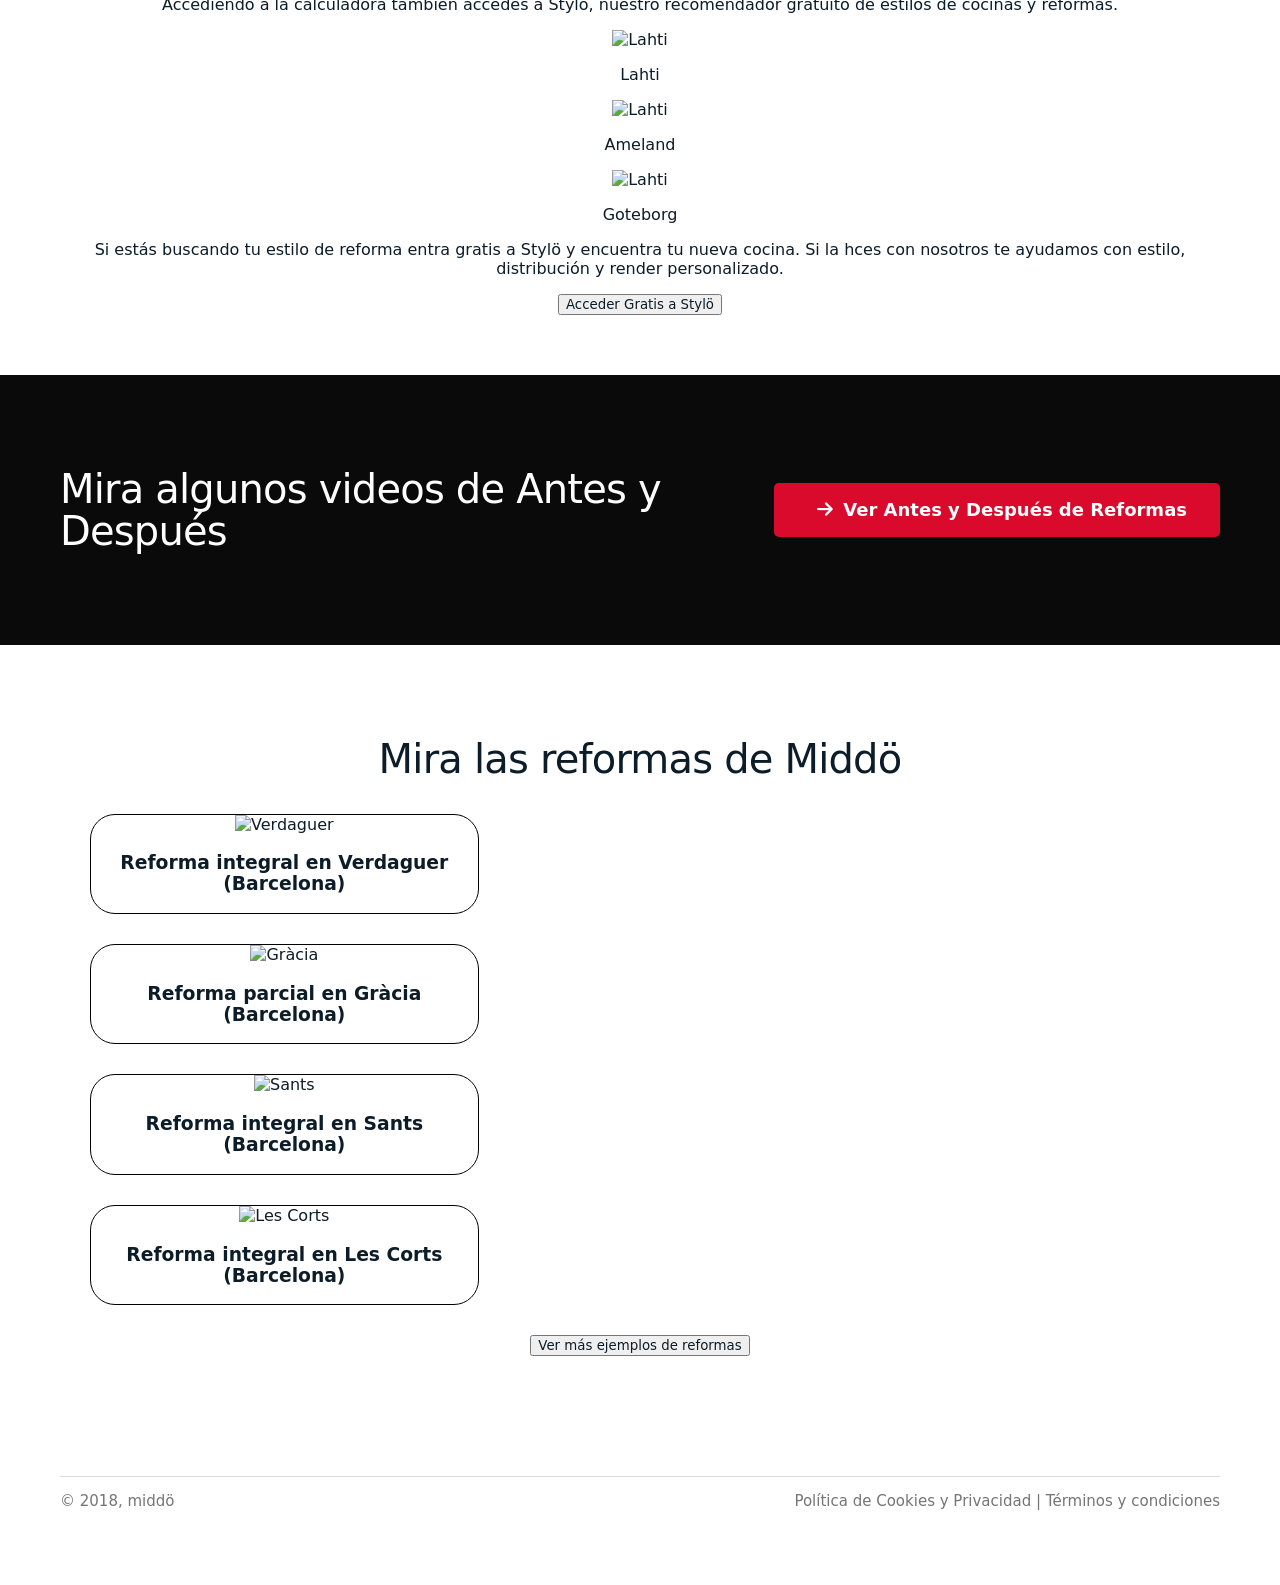
==== commit a12d5599: "Commit 8" ====
--- a/tellamamos.html
+++ b/tellamamos.html
@@ -85,7 +85,7 @@
             <h1>Te llamamos</h1>
             <p>Prueba despliegue</p>
             <p>Prueba despliegue 2</p>
-            <p>Prueba despliegue 2</p>
+            <p>Prueba despliegue 3</p>
         </section>
 
         <section class="contenido calculadora">
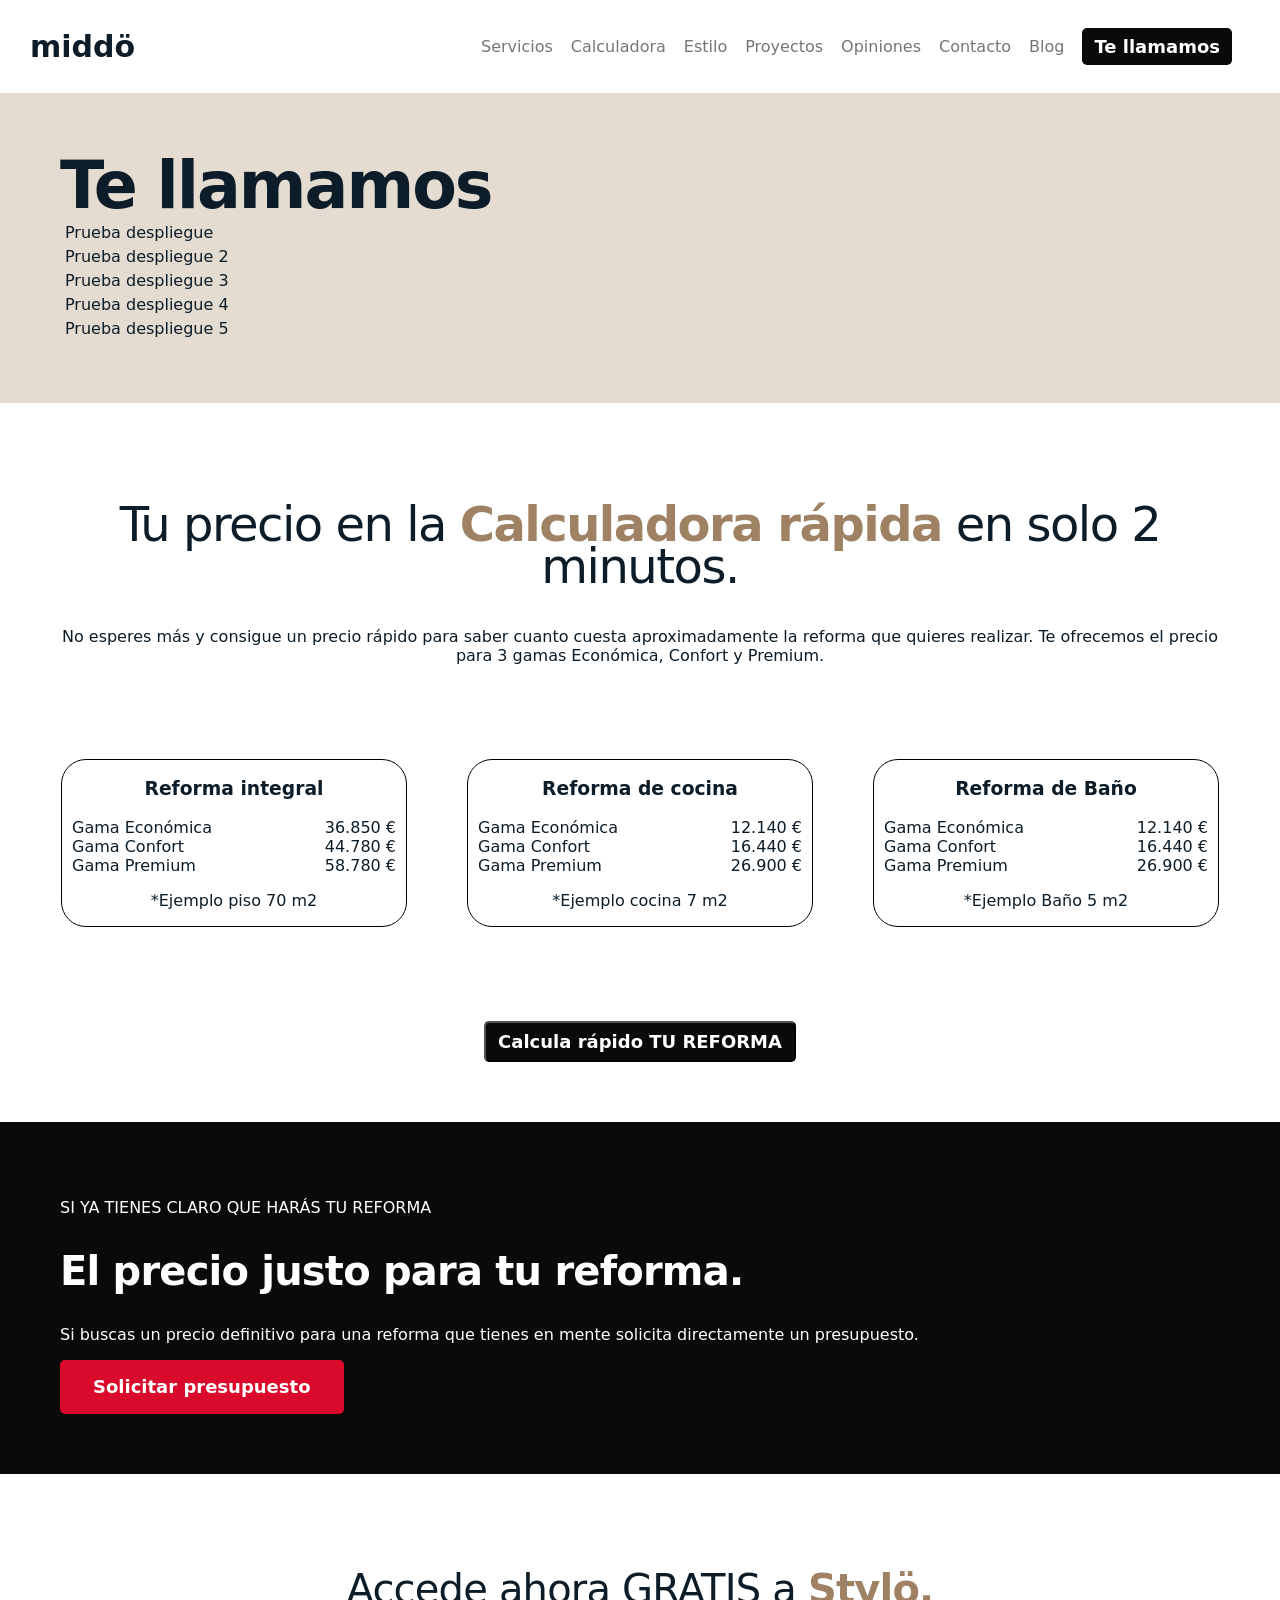
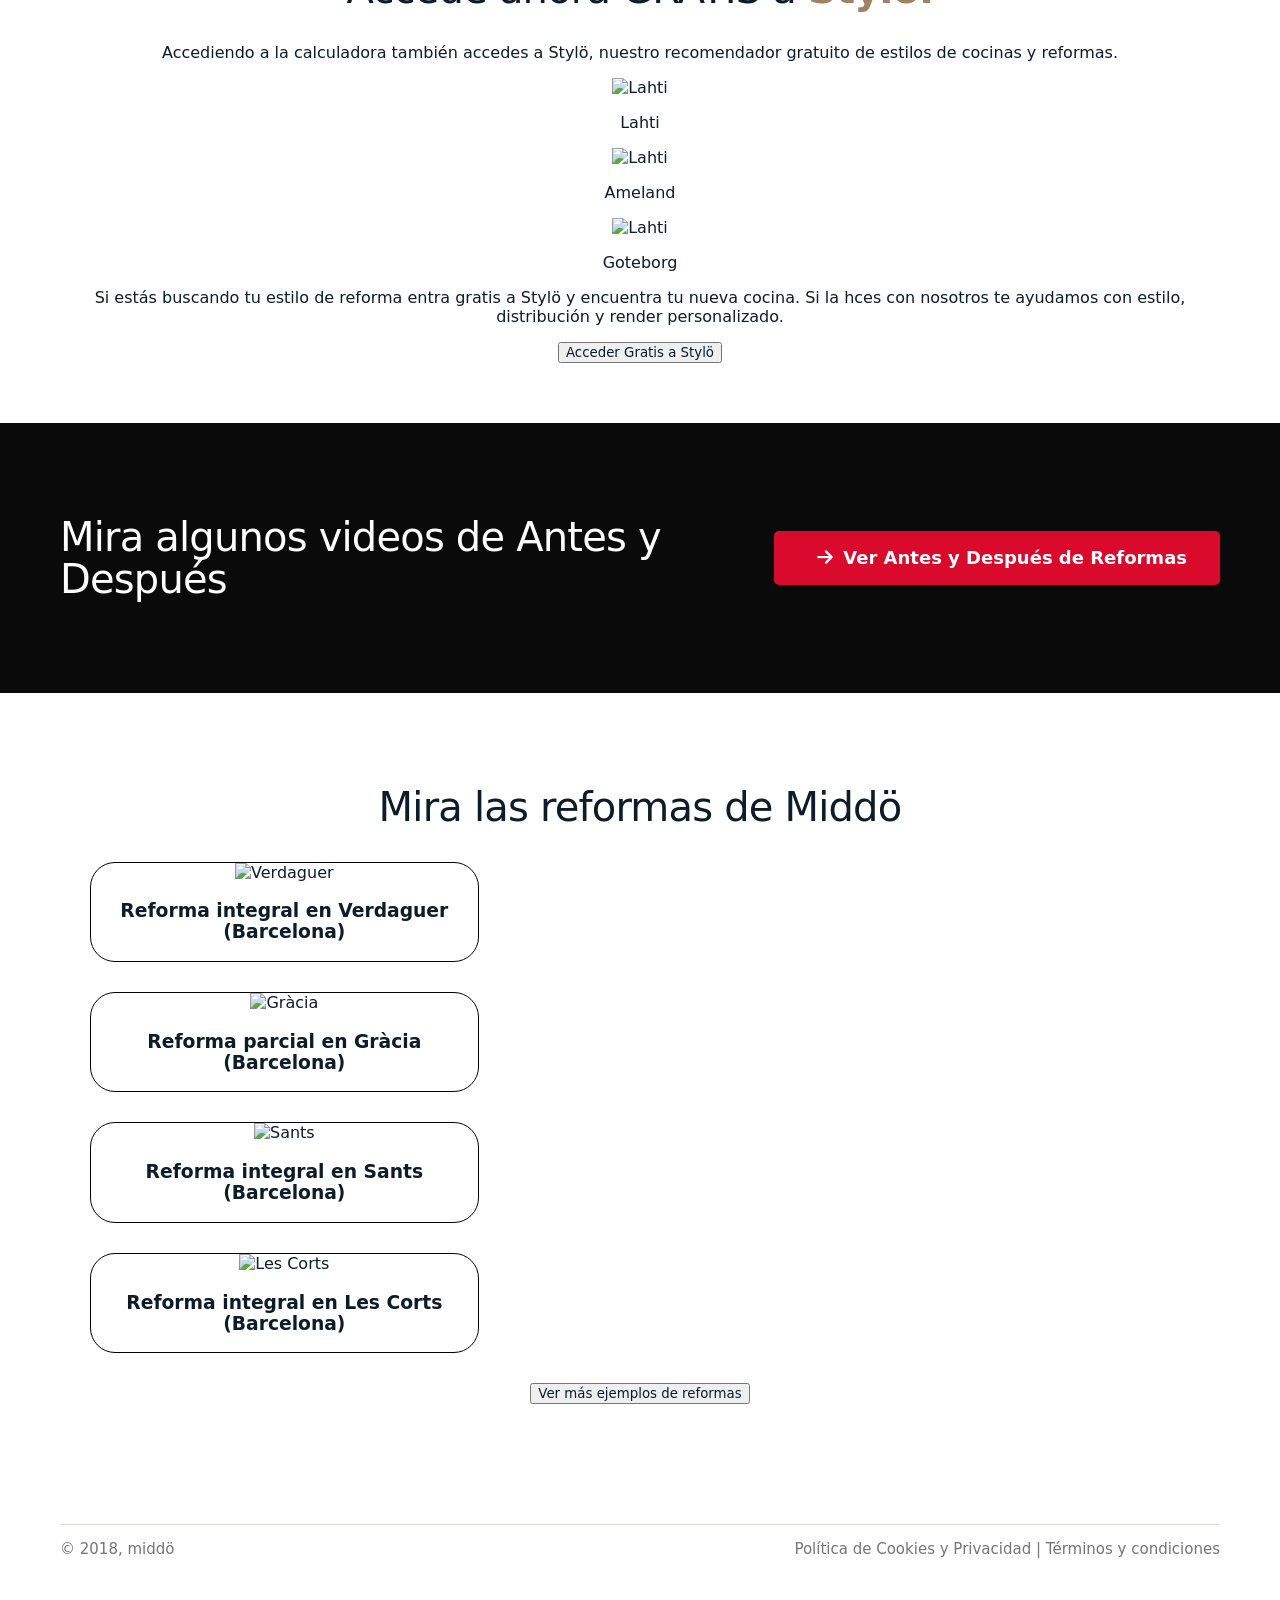
==== commit b8ef8ec4: "Commit 9" ====
--- a/tellamamos.html
+++ b/tellamamos.html
@@ -86,6 +86,8 @@
             <p>Prueba despliegue</p>
             <p>Prueba despliegue 2</p>
             <p>Prueba despliegue 3</p>
+            <p>Prueba despliegue 4</p>
+            <p>Prueba despliegue 5</p>
         </section>
 
         <section class="contenido calculadora">
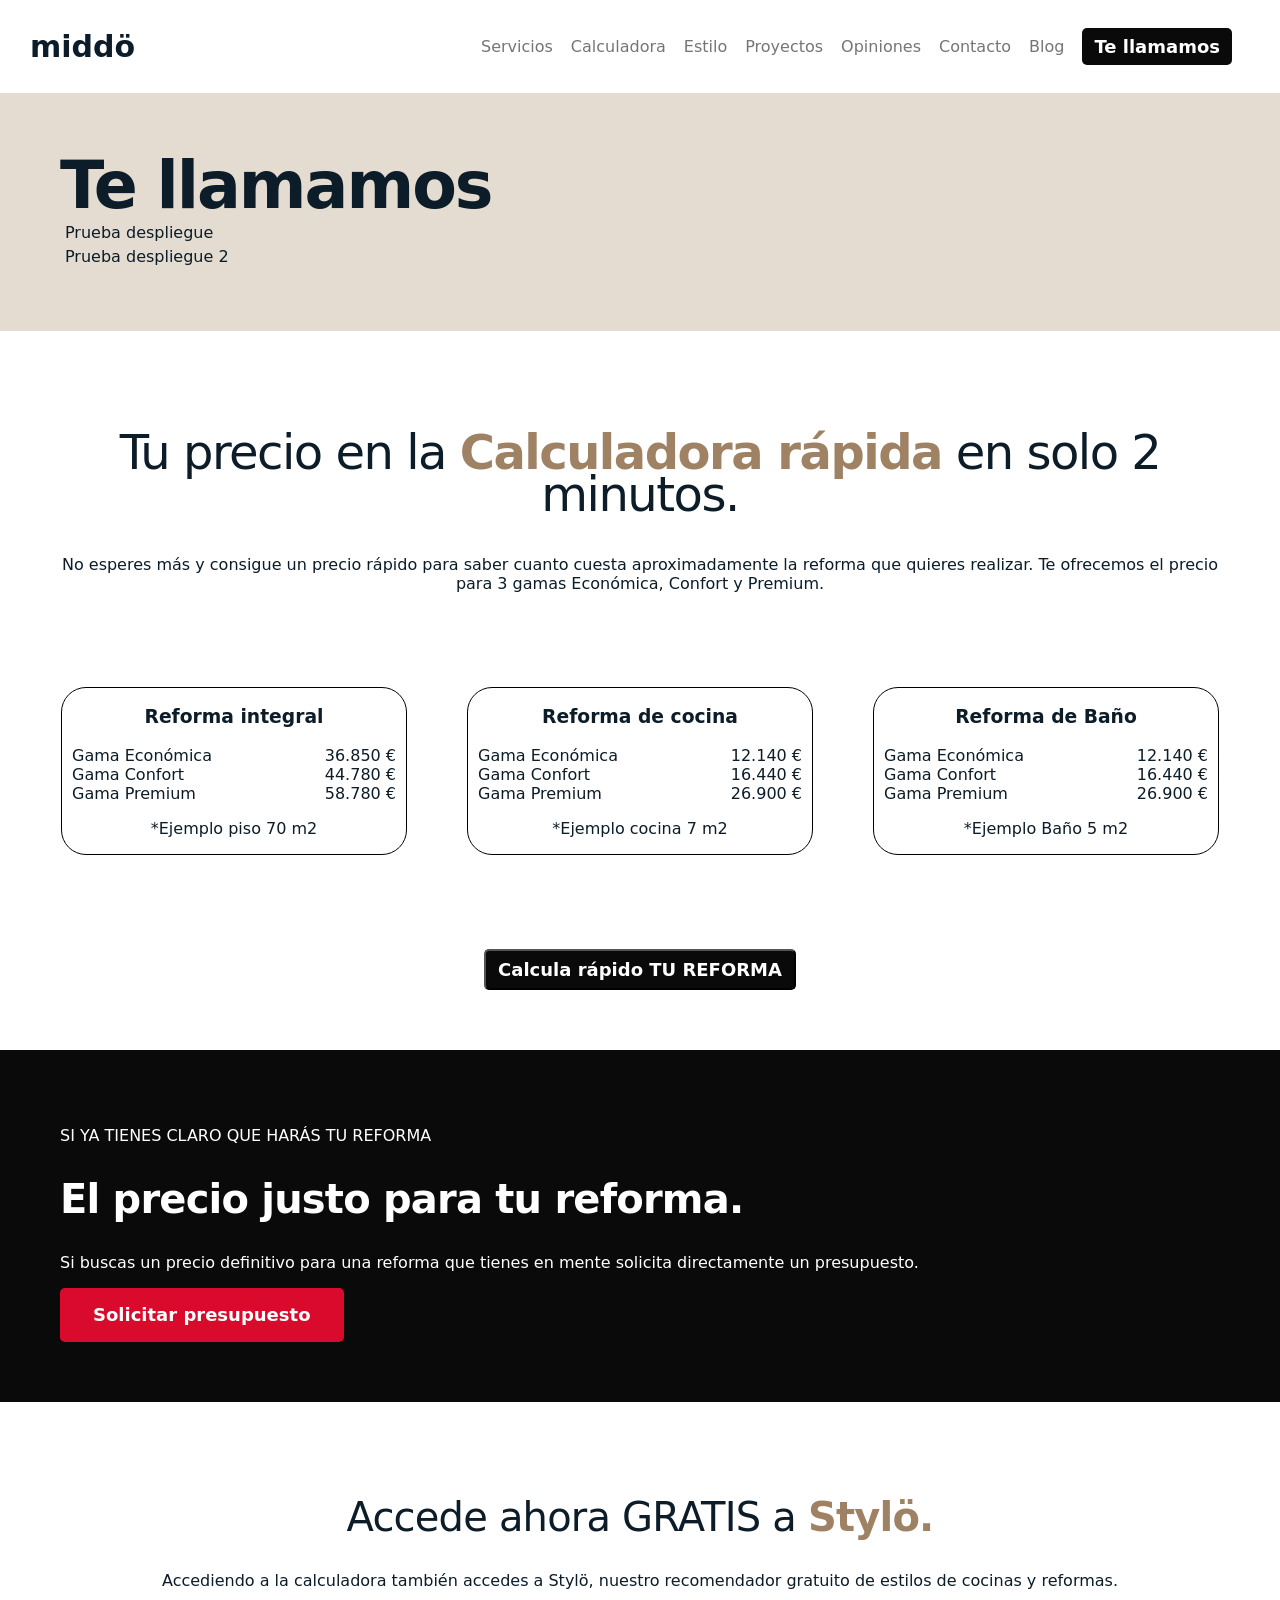
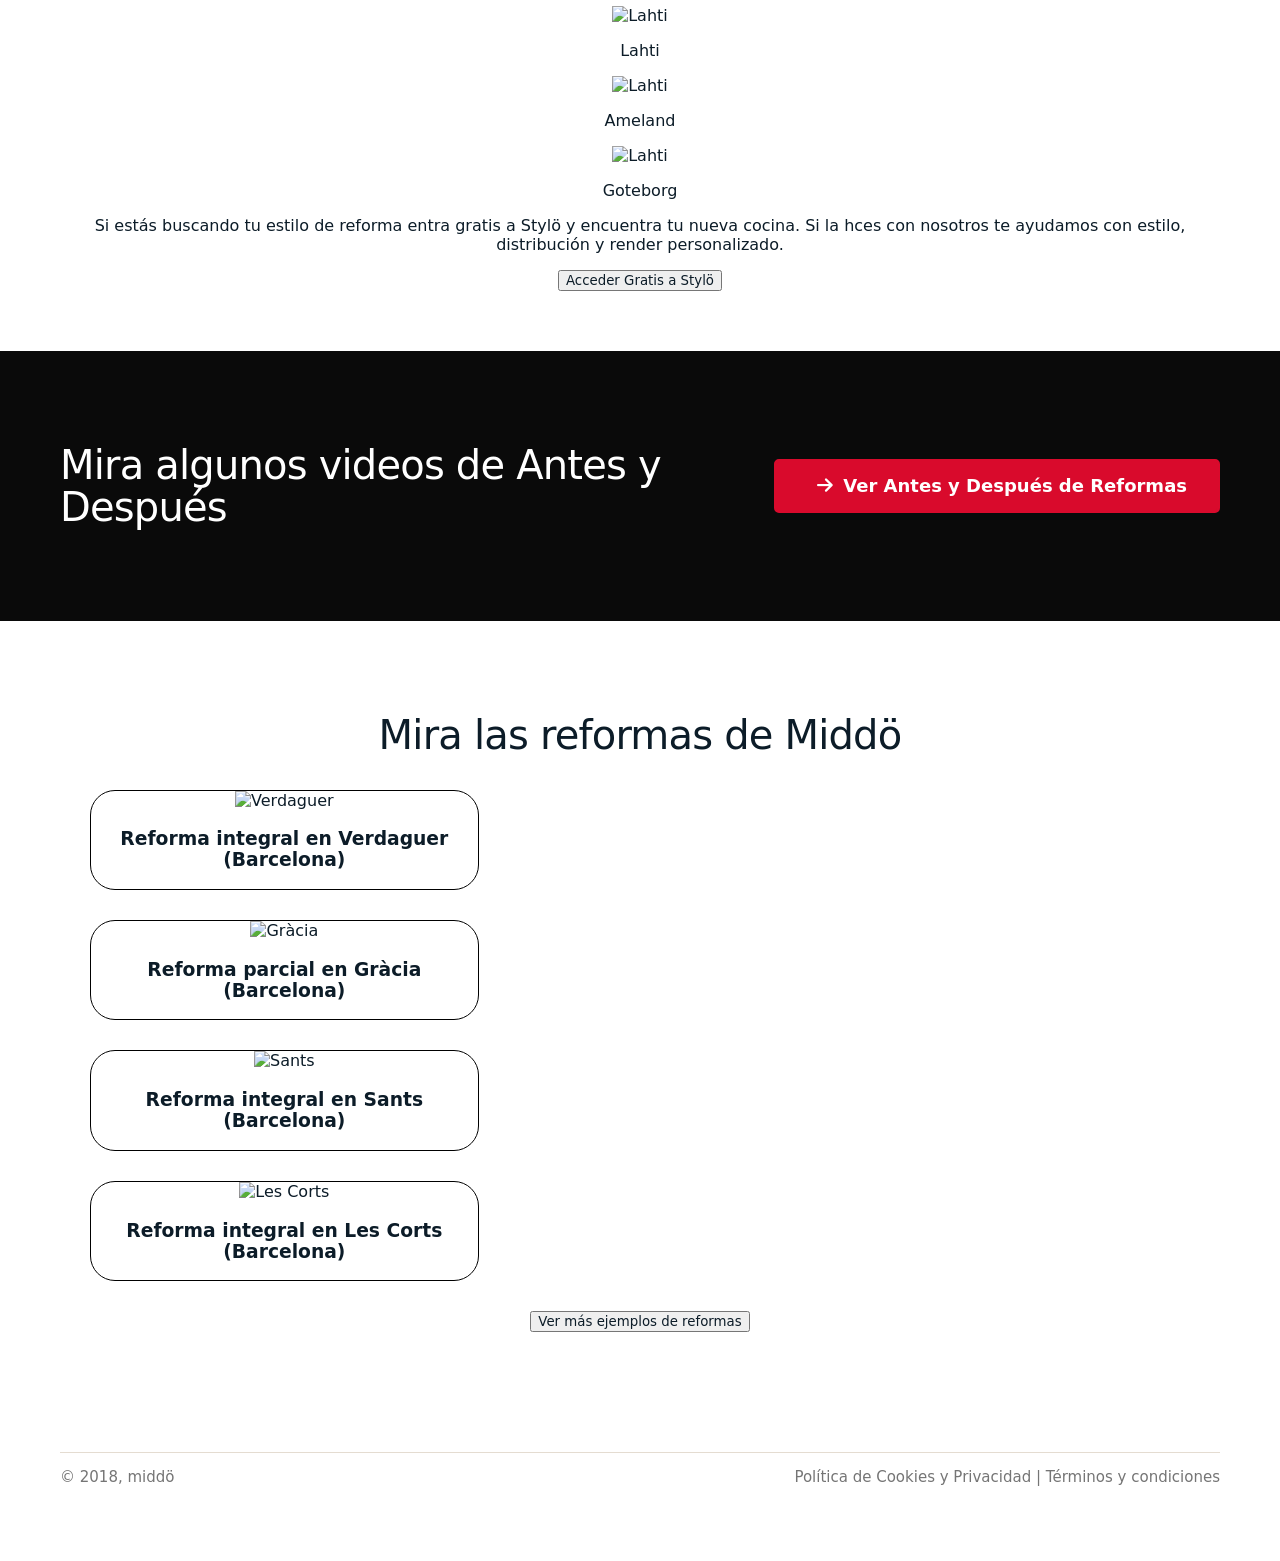
==== commit 07a2ef63: "Commit 10" ====
--- a/tellamamos.html
+++ b/tellamamos.html
@@ -85,9 +85,6 @@
             <h1>Te llamamos</h1>
             <p>Prueba despliegue</p>
             <p>Prueba despliegue 2</p>
-            <p>Prueba despliegue 3</p>
-            <p>Prueba despliegue 4</p>
-            <p>Prueba despliegue 5</p>
         </section>
 
         <section class="contenido calculadora">
